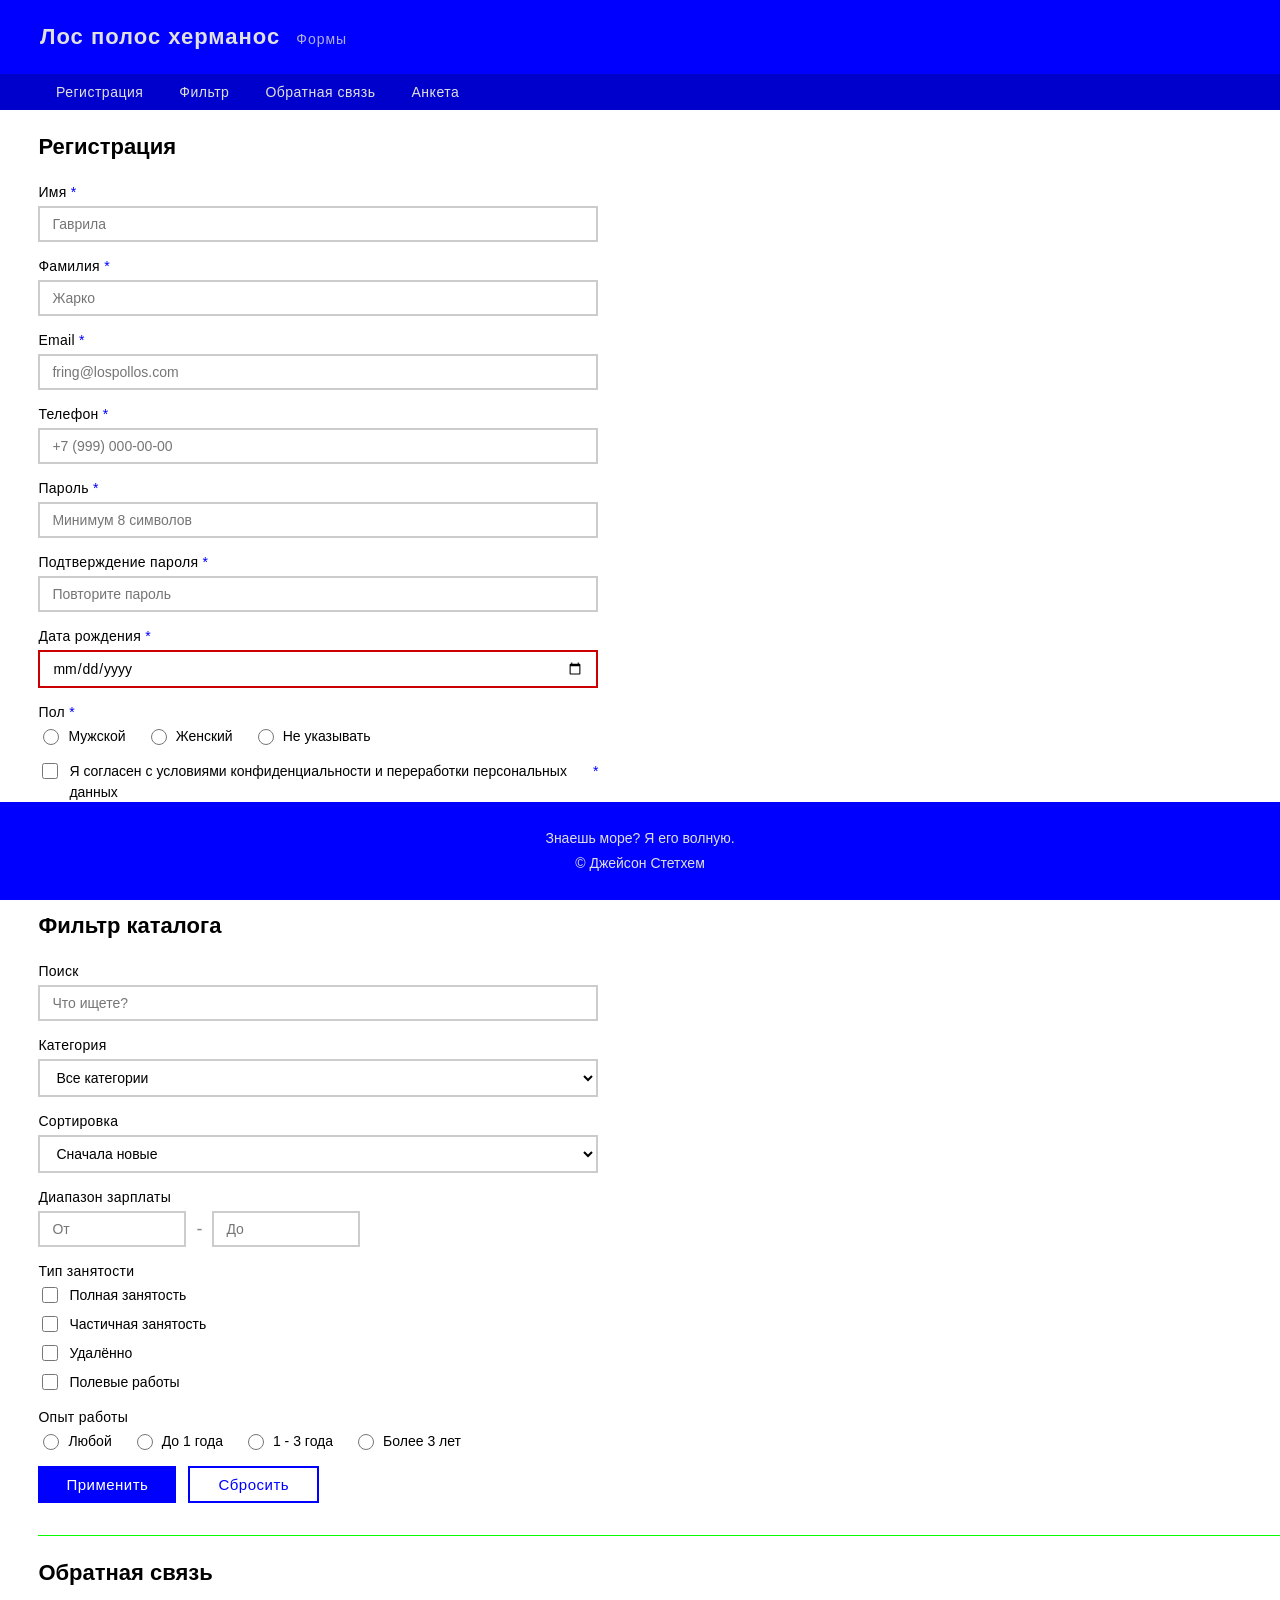
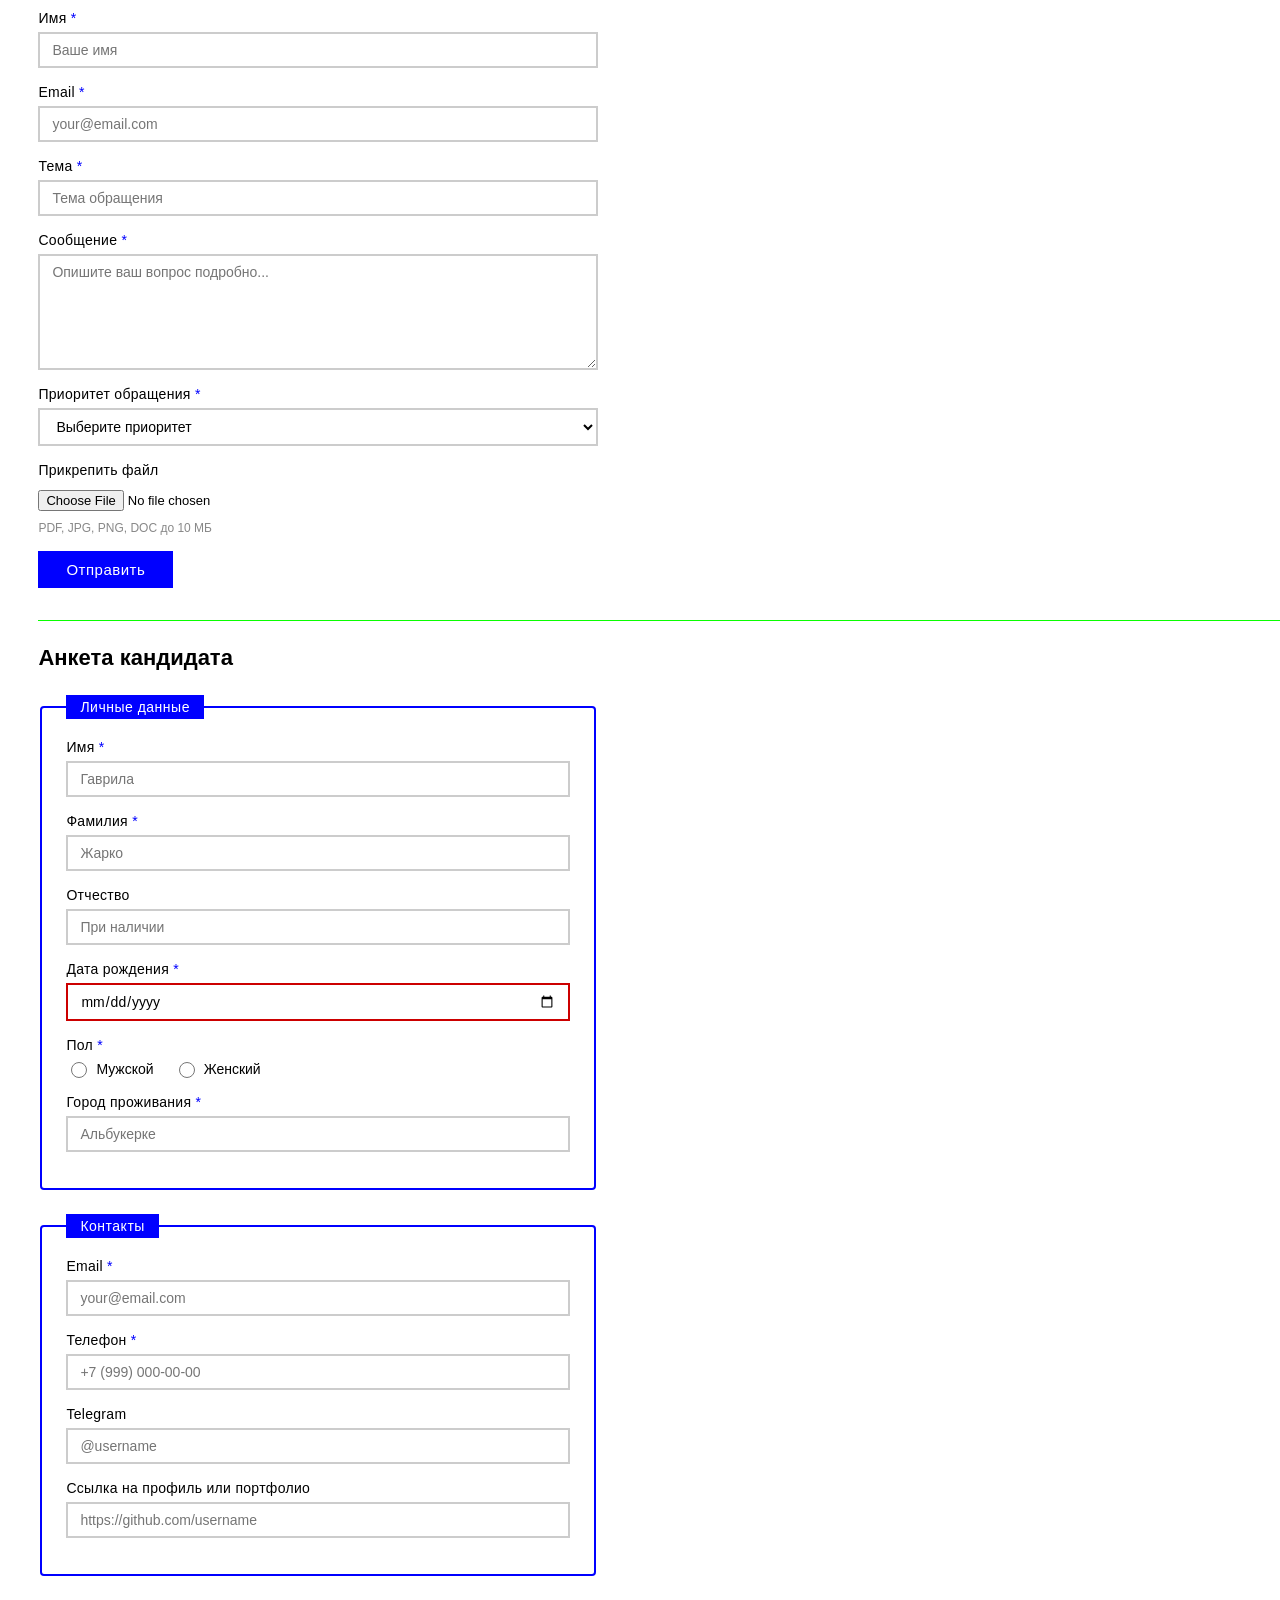
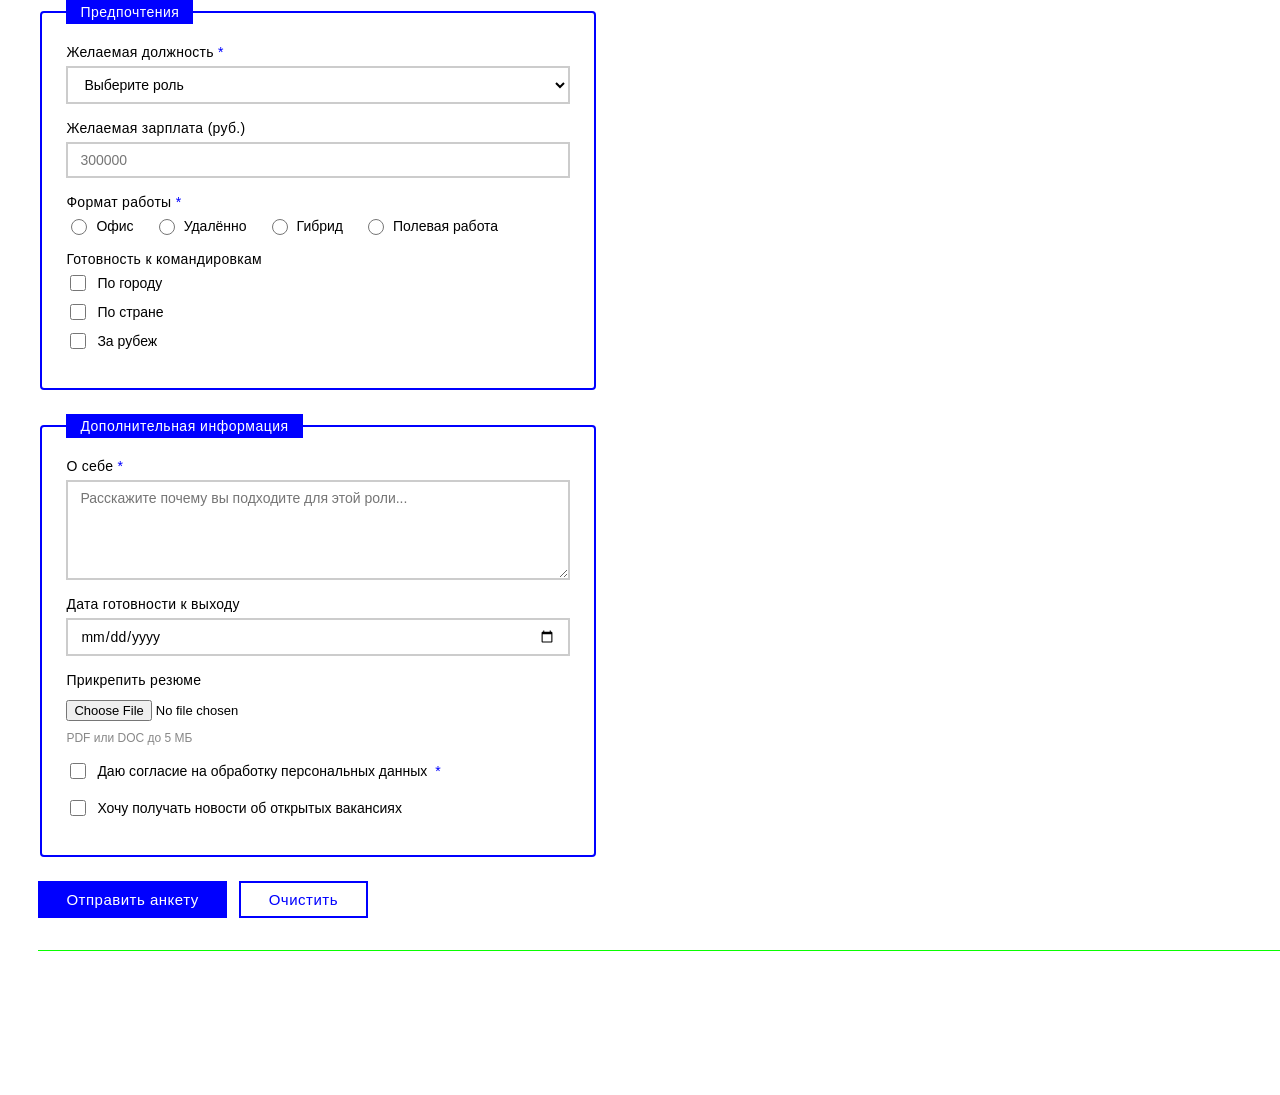
==== index.html @ 6cf897e8 "Changed to camel Case" ====
<!DOCTYPE html>
<html>

<head>
    <title>Формы</title>
    <link rel="stylesheet" href="style.css">
</head>

<body>

    <header class="siteHeader">
        <div class="siteHeaderInner">
            <span class="siteTitle">Лос полос херманос</span>
            <span class="siteSubtitle">Формы</span>
        </div>
    </header>

    <nav class="siteNav">
        <ul class="navList">
            <li><a href="#registration" class="navLink">Регистрация</a></li>
            <li><a href="#filter" class="navLink">Фильтр</a></li>
            <li><a href="#feedback" class="navLink">Обратная связь</a></li>
            <li><a href="#questionnaire" class="navLink">Анкета</a></li>
        </ul>
    </nav>

    <main>

        <section id="registration">
            <h2 class="sectionTitle">Регистрация</h2>

            <form class="form" action="#" method="post">
                <div class="formGroup">
                    <label class="formLabel" for="FirstName">Имя <span class="required">*</span></label>
                    <input class="formInput" type="text" id="FirstName" name="FirstName" placeholder="Гаврила" required>
                </div>

                <div class="formGroup">
                    <label class="formLabel" for="LastName">Фамилия <span class="required">*</span></label>
                    <input class="formInput" type="text" id="LastName" name="LastName" placeholder="Жарко" required>
                </div>

                <div class="formGroup">
                    <label class="formLabel" for="Email">Email <span class="required">*</span></label>
                    <input class="formInput" type="email" id="Email" name="Email" placeholder="fring@lospollos.com" required>
                </div>

                <div class="formGroup">
                    <label class="formLabel" for="Phone">Телефон <span class="required">*</span></label>
                    <input class="formInput" type="tel" id="Phone" name="Phone" placeholder="+7 (999) 000-00-00" required>
                </div>

                <div class="formGroup">
                    <label class="formLabel" for="Password">Пароль <span class="required">*</span></label>
                    <input class="formInput" type="password" id="Password" name="Password" placeholder="Минимум 8 символов" required>
                </div>

                <div class="formGroup">
                    <label class="formLabel" for="PasswordConfirm">Подтверждение пароля <span class="required">*</span></label>
                    <input class="formInput" type="password" id="PasswordConfirm" name="PasswordConfirm" placeholder="Повторите пароль" required>
                </div>

                <div class="formGroup">
                    <label class="formLabel" for="BirthDate">Дата рождения <span class="required">*</span></label>
                    <input class="formInput" type="date" id="BirthDate" name="BirthDate" required>
                </div>

                <div class="formGroup">
                    <label class="formLabel">Пол <span class="required">*</span></label>
                    <div class="radioGroup">
                        <label class="radioLabel">
                            <input type="radio" name="Gender" value="male" required> Мужской
                        </label>
                        <label class="radioLabel">
                            <input type="radio" name="Gender" value="female"> Женский
                        </label>
                        <label class="radioLabel">
                            <input type="radio" name="Gender" value="other"> Не указывать
                        </label>
                    </div>
                </div>

                <div class="formGroup">
                    <label class="checkboxLabel">
                        <input type="checkbox" name="Agreement" required>
                        Я согласен с условиями конфиденциальности и переработки персональных данных <span class="required">*</span>
                    </label>
                </div>

                <div class="formButtons">
                    <input type="submit" class="buttonPrimary" value="Зарегистрироваться">
                    <input type="reset" class="buttonSecondary" value="Очистить">
                </div>
            </form>
        </section>

        <hr>

        <section id="filter">
            <h2 class="sectionTitle">Фильтр каталога</h2>

            <form class="form" action="#" method="get">
                <div class="formGroup">
                    <label class="formLabel" for="Search">Поиск</label>
                    <input class="formInput" type="search" id="Search" name="Search" placeholder="Что ищете?">
                </div>

                <div class="formGroup">
                    <label class="formLabel" for="Category">Категория</label>
                    <select class="formSelect" id="Category" name="Category">
                        <option value="">Все категории</option>
                        <option value="restaurants">Рестораны</option>
                        <option value="labs">Лаборатории</option>
                        <option value="logistics">Логистика</option>
                        <option value="consulting">Консалтинг</option>
                    </select>
                </div>

                <div class="formGroup">
                    <label class="formLabel" for="Sort">Сортировка</label>
                    <select class="formSelect" id="Sort" name="Sort">
                        <option value="new">Сначала новые</option>
                        <option value="old">Сначала старые</option>
                        <option value="price-asc">По цене: дешевле</option>
                        <option value="price-desc">По цене: дороже</option>
                        <option value="rating">По рейтингу</option>
                    </select>
                </div>

                <div class="formGroup">
                    <label class="formLabel">Диапазон зарплаты</label>
                    <div class="rangeGroup">
                        <input class="formInput rangeInput" type="number" name="PriceMin" placeholder="От" min="0">
                        <div class="rangeSep">-</div>
                        <input class="formInput rangeInput" type="number" name="PriceMax" placeholder="До" min="0">
                    </div>
                </div>

                <div class="formGroup">
                    <label class="formLabel">Тип занятости</label>
                    <div class="checkboxGroup">
                        <label class="checkboxLabel">
                            <input type="checkbox" name="Type" value="full"> Полная занятость
                        </label>
                        <label class="checkboxLabel">
                            <input type="checkbox" name="Type" value="part"> Частичная занятость
                        </label>
                        <label class="checkboxLabel">
                            <input type="checkbox" name="Type" value="remote"> Удалённо
                        </label>
                        <label class="checkboxLabel">
                            <input type="checkbox" name="Type" value="field"> Полевые работы
                        </label>
                    </div>
                </div>

                <div class="formGroup">
                    <label class="formLabel">Опыт работы</label>
                    <div class="radioGroup">
                        <label class="radioLabel">
                            <input type="radio" name="Experience" value="any"> Любой
                        </label>
                        <label class="radioLabel">
                            <input type="radio" name="Experience" value="junior"> До 1 года
                        </label>
                        <label class="radioLabel">
                            <input type="radio" name="Experience" value="middle"> 1 - 3 года
                        </label>
                        <label class="radioLabel">
                            <input type="radio" name="Experience" value="senior"> Более 3 лет
                        </label>
                    </div>
                </div>

                <div class="formButtons">
                    <input type="submit" class="buttonPrimary" value="Применить">
                    <input type="reset" class="buttonSecondary" value="Сбросить">
                </div>
            </form>
        </section>

        <hr>

        <section id="feedback">
            <h2 class="sectionTitle">Обратная связь</h2>

            <form class="form" action="#" method="post" enctype="multipart/form-data">
                <div class="formGroup">
                    <label class="formLabel" for="FeedbackName">Имя <span class="required">*</span></label>
                    <input class="formInput" type="text" id="FeedbackName" name="FeedbackName" placeholder="Ваше имя" required>
                </div>

                <div class="formGroup">
                    <label class="formLabel" for="FeedbackEmail">Email <span class="required">*</span></label>
                    <input class="formInput" type="email" id="FeedbackEmail" name="FeedbackEmail" placeholder="your@email.com" required>
                </div>

                <div class="formGroup">
                    <label class="formLabel" for="Subject">Тема <span class="required">*</span></label>
                    <input class="formInput" type="text" id="Subject" name="Subject" placeholder="Тема обращения" required>
                </div>

                <div class="formGroup">
                    <label class="formLabel" for="Message">Сообщение <span class="required">*</span></label>
                    <textarea class="formTextarea" id="Message" name="Message" rows="6" placeholder="Опишите ваш вопрос подробно..." required></textarea>
                </div>

                <div class="formGroup">
                    <label class="formLabel" for="Priority">Приоритет обращения <span class="required">*</span></label>
                    <select class="formSelect" id="Priority" name="Priority" required>
                        <option value="">Выберите приоритет</option>
                        <option value="low">Низкий - можно подождать</option>
                        <option value="normal">Обычный - в рабочем порядке</option>
                        <option value="high">Высокий - нужно быстро</option>
                        <option value="critical">Критический - срочно</option>
                    </select>
                </div>

                <div class="formGroup">
                    <label class="formLabel" for="Attachment">Прикрепить файл</label>
                    <input class="formFile" type="file" id="Attachment" name="Attachment" accept=".pdf,.jpg,.png,.doc,.docx">
                    <span class="formHint">PDF, JPG, PNG, DOC до 10 МБ</span>
                </div>

                <div class="formButtons">
                    <input type="submit" class="buttonPrimary" value="Отправить">
                </div>
            </form>
        </section>

        <hr>

        <section id="questionnaire">
            <h2 class="sectionTitle">Анкета кандидата</h2>

            <form class="form" action="#" method="post" enctype="multipart/form-data">

                <fieldset class="formFieldset">
                    <legend class="formLegend">Личные данные</legend>

                    <div class="formGroup">
                        <label class="formLabel" for="QFirstName">Имя <span class="required">*</span></label>
                        <input class="formInput" type="text" id="QFirstName" name="QFirstName" placeholder="Гаврила" required>
                    </div>

                    <div class="formGroup">
                        <label class="formLabel" for="QLastName">Фамилия <span class="required">*</span></label>
                        <input class="formInput" type="text" id="QLastName" name="QLastName" placeholder="Жарко" required>
                    </div>

                    <div class="formGroup">
                        <label class="formLabel" for="QMiddleName">Отчество</label>
                        <input class="formInput" type="text" id="QMiddleName" name="QMiddleName" placeholder="При наличии">
                    </div>

                    <div class="formGroup">
                        <label class="formLabel" for="QBirthDate">Дата рождения <span class="required">*</span></label>
                        <input class="formInput" type="date" id="QBirthDate" name="QBirthDate" required>
                    </div>

                    <div class="formGroup">
                        <label class="formLabel">Пол <span class="required">*</span></label>
                        <div class="radioGroup">
                            <label class="radioLabel">
                                <input type="radio" name="QGender" value="male" required> Мужской
                            </label>
                            <label class="radioLabel">
                                <input type="radio" name="QGender" value="female"> Женский
                            </label>
                        </div>
                    </div>

                    <div class="formGroup">
                        <label class="formLabel" for="QCity">Город проживания <span class="required">*</span></label>
                        <input class="formInput" type="text" id="QCity" name="QCity" placeholder="Альбукерке" required>
                    </div>
                </fieldset>

                <fieldset class="formFieldset">
                    <legend class="formLegend">Контакты</legend>

                    <div class="formGroup">
                        <label class="formLabel" for="QEmail">Email <span class="required">*</span></label>
                        <input class="formInput" type="email" id="QEmail" name="QEmail" placeholder="your@email.com" required>
                    </div>

                    <div class="formGroup">
                        <label class="formLabel" for="QPhone">Телефон <span class="required">*</span></label>
                        <input class="formInput" type="tel" id="QPhone" name="QPhone" placeholder="+7 (999) 000-00-00" required>
                    </div>

                    <div class="formGroup">
                        <label class="formLabel" for="QTelegram">Telegram</label>
                        <input class="formInput" type="text" id="QTelegram" name="QTelegram" placeholder="@username">
                    </div>

                    <div class="formGroup">
                        <label class="formLabel" for="QLinkedin">Ссылка на профиль или портфолио</label>
                        <input class="formInput" type="url" id="QLinkedin" name="QLinkedin" placeholder="https://github.com/username">
                    </div>
                </fieldset>

                <fieldset class="formFieldset">
                    <legend class="formLegend">Предпочтения</legend>

                    <div class="formGroup">
                        <label class="formLabel" for="QRole">Желаемая должность <span class="required">*</span></label>
                        <select class="formSelect" id="QRole" name="QRole" required>
                            <option value="">Выберите роль</option>
                            <option value="frontend">Frontend-разработчик</option>
                            <option value="backend">Backend-разработчик</option>
                            <option value="fullstack">Fullstack-разработчик</option>
                            <option value="manager">Менеджер операций</option>
                            <option value="chef">Шеф-повар</option>
                        </select>
                    </div>

                    <div class="formGroup">
                        <label class="formLabel" for="QSalary">Желаемая зарплата (руб.)</label>
                        <input class="formInput" type="number" id="QSalary" name="QSalary" placeholder="300000" min="0" step="1000">
                    </div>

                    <div class="formGroup">
                        <label class="formLabel">Формат работы <span class="required">*</span></label>
                        <div class="radioGroup">
                            <label class="radioLabel">
                                <input type="radio" name="QWorkFormat" value="office" required> Офис
                            </label>
                            <label class="radioLabel">
                                <input type="radio" name="QWorkFormat" value="remote"> Удалённо
                            </label>
                            <label class="radioLabel">
                                <input type="radio" name="QWorkFormat" value="hybrid"> Гибрид
                            </label>
                            <label class="radioLabel">
                                <input type="radio" name="QWorkFormat" value="field"> Полевая работа
                            </label>
                        </div>
                    </div>

                    <div class="formGroup">
                        <label class="formLabel">Готовность к командировкам</label>
                        <div class="checkboxGroup">
                            <label class="checkboxLabel">
                                <input type="checkbox" name="QTravel" value="local"> По городу
                            </label>
                            <label class="checkboxLabel">
                                <input type="checkbox" name="QTravel" value="country"> По стране
                            </label>
                            <label class="checkboxLabel">
                                <input type="checkbox" name="QTravel" value="international"> За рубеж
                            </label>
                        </div>
                    </div>
                </fieldset>

                <fieldset class="formFieldset">
                    <legend class="formLegend">Дополнительная информация</legend>

                    <div class="formGroup">
                        <label class="formLabel" for="QAbout">О себе <span class="required">*</span></label>
                        <textarea class="formTextarea" id="QAbout" name="QAbout" rows="5" placeholder="Расскажите почему вы подходите для этой роли..." required></textarea>
                    </div>

                    <div class="formGroup">
                        <label class="formLabel" for="QStartDate">Дата готовности к выходу</label>
                        <input class="formInput" type="date" id="QStartDate" name="QStartDate">
                    </div>

                    <div class="formGroup">
                        <label class="formLabel" for="QResume">Прикрепить резюме</label>
                        <input class="formFile" type="file" id="QResume" name="QResume" accept=".pdf,.doc,.docx">
                        <span class="formHint">PDF или DOC до 5 МБ</span>
                    </div>

                    <div class="formGroup">
                        <label class="checkboxLabel">
                            <input type="checkbox" name="QConsent" required>
                            Даю согласие на обработку персональных данных <span class="required">*</span>
                        </label>
                    </div>

                    <div class="formGroup">
                        <label class="checkboxLabel">
                            <input type="checkbox" name="QNewsletter">
                            Хочу получать новости об открытых вакансиях
                        </label>
                    </div>
                </fieldset>

                <div class="formButtons">
                    <input type="submit" class="buttonPrimary" value="Отправить анкету">
                    <input type="reset" class="buttonSecondary" value="Очистить">
                </div>

            </form>
        </section>

        <hr>

    </main>

    <footer>
        <p>Знаешь море? Я его волную.</p>
        <p>© Джейсон Стетхем</p>
    </footer>

</body>

</html>
---- style.css ----
html, body {
    font-family: Impact, Haettenschweiler, 'Arial Narrow Bold', sans-serif;
    margin: 0;
    padding: 0;
}

main {
    margin-left: 3%;
    padding-bottom: 120px;
}

header, footer {
    background: #0000ff;
    color: #e0e0e0;
    padding: 24px 40px;
    width: 100%;
    box-sizing: border-box;
}

.siteHeader {
    font-size: 20px;
    letter-spacing: 1px;
}

.siteHeaderInner {
    display: flex;
    align-items: baseline;
    gap: 16px;
}

.siteTitle {
    font-size: 22px;
    font-weight: 700;
}

.siteSubtitle {
    font-size: 14px;
    color: #b0b0e0;
}

nav.siteNav {
    background: #0000cc;
    padding: 0 40px;
    width: 100%;
    box-sizing: border-box;
}

.navList {
    list-style: none;
    margin: 0;
    padding: 0;
    display: flex;
    gap: 4px;
}

.navLink {
    display: block;
    color: #e0e0e0;
    text-decoration: none;
    padding: 10px 16px;
    font-size: 14px;
    letter-spacing: 0.5px;
}

.navLink:hover {
    background: #0000ff;
    color: #09ff00;
}

hr {
    border: none;
    border-top: 1px solid #09ff00;
    margin: 24px 0;
}

h2 {
    font-weight: 700;
    margin: 0 0 16px;
}

.sectionTitle {
    font-size: 22px;
    margin: 24px 0 16px;
}

.form {
    max-width: 560px;
    padding: 8px 0;
}

.formFieldset {
    border: 2px solid #0000ff;
    border-radius: 4px;
    padding: 20px 24px;
    margin-bottom: 24px;
}

.formLegend {
    background: #0000ff;
    color: #fff;
    padding: 4px 14px;
    font-size: 14px;
    letter-spacing: 0.5px;
}

.formGroup {
    display: flex;
    flex-direction: column;
    margin-bottom: 16px;
}

.formLabel {
    font-size: 14px;
    margin-bottom: 6px;
    letter-spacing: 0.3px;
}

.required {
    color: #0000ff;
}

.formInput {
    font-family: 'Arial Narrow Bold', sans-serif;
    font-size: 14px;
    border: 2px solid #ccc;
    padding: 8px 12px;
    outline: none;
    background: #fff;
    transition: border-color 0.15s;
}

.formInput:focus {
    border-color: #0000ff;
}

.formInput:invalid:not(:placeholder-shown) {
    border-color: #cc0000;
}

.formSelect {
    font-family: 'Arial Narrow Bold', sans-serif;
    font-size: 14px;
    border: 2px solid #ccc;
    padding: 8px 12px;
    outline: none;
    background: #fff;
    cursor: pointer;
}

.formSelect:focus {
    border-color: #0000ff;
}

.formTextarea {
    font-family: 'Arial Narrow Bold', sans-serif;
    font-size: 14px;
    border: 2px solid #ccc;
    padding: 8px 12px;
    outline: none;
    background: #fff;
    resize: vertical;
    transition: border-color 0.15s;
}

.formTextarea:focus {
    border-color: #0000ff;
}

.formFile {
    font-family: 'Arial Narrow Bold', sans-serif;
    font-size: 13px;
    padding: 6px 0;
    cursor: pointer;
}

.formHint {
    font-family: 'Arial Narrow Bold', sans-serif;
    font-size: 12px;
    color: #888;
    margin-top: 4px;
}

.radioGroup {
    display: flex;
    flex-wrap: wrap;
    gap: 8px 20px;
}

.radioLabel {
    font-family: 'Arial Narrow Bold', sans-serif;
    font-size: 14px;
    display: flex;
    align-items: center;
    gap: 6px;
    cursor: pointer;
}

.radioLabel input {
    accent-color: #0000ff;
    width: 16px;
    height: 16px;
    cursor: pointer;
}

.checkboxGroup {
    display: flex;
    flex-direction: column;
    gap: 8px;
}

.checkboxLabel {
    font-family: 'Arial Narrow Bold', sans-serif;
    font-size: 14px;
    display: flex;
    align-items: flex-start;
    gap: 8px;
    cursor: pointer;
    line-height: 1.5;
}

.checkboxLabel input {
    accent-color: #0000ff;
    width: 16px;
    height: 16px;
    margin-top: 2px;
    cursor: pointer;
    flex-shrink: 0;
}

.rangeGroup {
    display: flex;
    align-items: center;
    gap: 10px;
}

.rangeInput {
    width: 120px;
}

.rangeSep {
    font-size: 18px;
    color: #888;
}

.formButtons {
    display: flex;
    gap: 12px;
    margin-top: 8px;
}

.buttonPrimary {
    background: #0000ff;
    color: #fff;
    border: none;
    padding: 10px 28px;
    font-family: Impact, Haettenschweiler, 'Arial Narrow Bold', sans-serif;
    font-size: 15px;
    letter-spacing: 0.5px;
    cursor: pointer;
}

.buttonPrimary:hover {
    background: #0000cc;
}

.buttonSecondary {
    background: #fff;
    color: #0000ff;
    border: 2px solid #0000ff;
    padding: 8px 28px;
    font-family: Impact, Haettenschweiler, 'Arial Narrow Bold', sans-serif;
    font-size: 15px;
    letter-spacing: 0.5px;
    cursor: pointer;
}

.buttonSecondary:hover {
    background: #f0f0ff;
}

footer {
    position: fixed;
    bottom: 0;
    width: 100%;
    text-align: center;
    font-size: 14px;
    line-height: 1.8;
    box-sizing: border-box;
}

footer p {
    margin: 0;
}
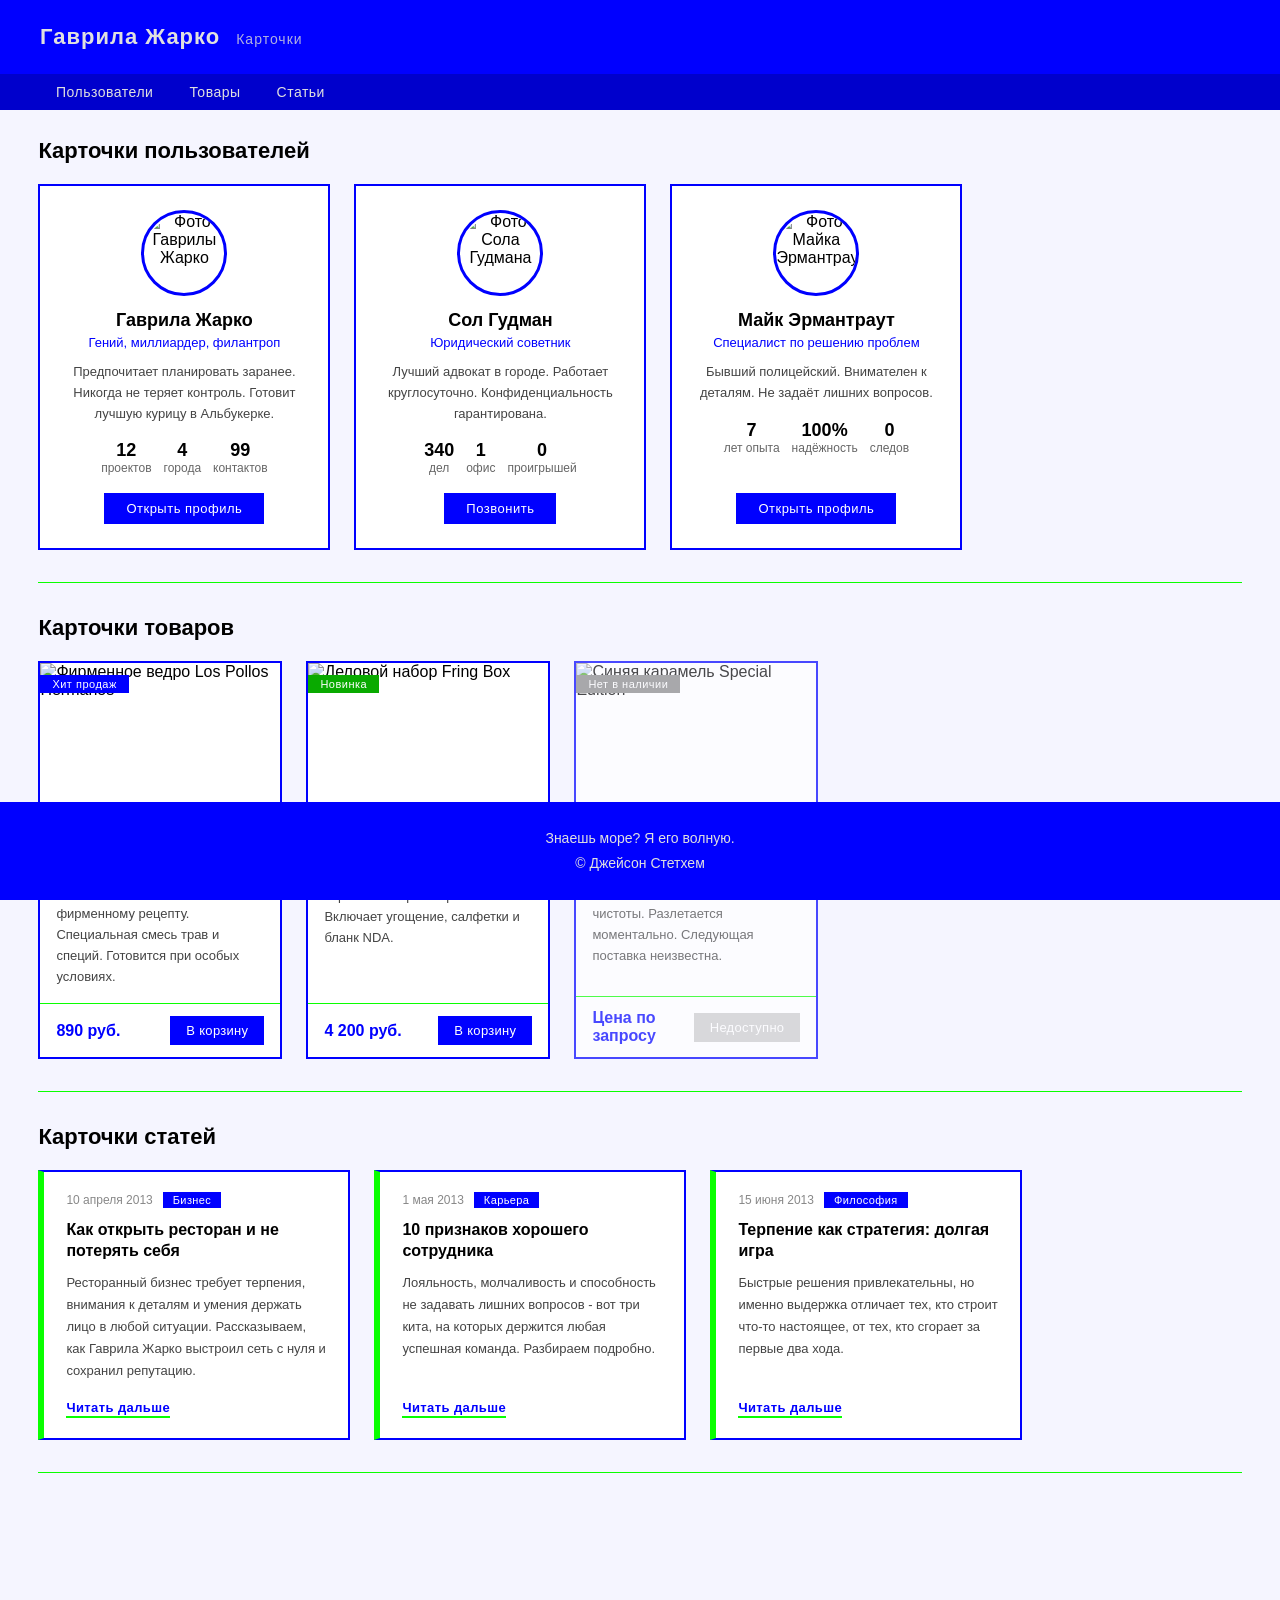
==== commit 4734726d: "Changed to camel Case" ====
--- a/index.html
+++ b/index.html
@@ -2,7 +2,7 @@
 <html>
 
 <head>
-    <title>Формы</title>
+    <title>Карточки</title>
     <link rel="stylesheet" href="style.css">
 </head>
 
@@ -10,390 +10,176 @@
 
     <header class="siteHeader">
         <div class="siteHeaderInner">
-            <span class="siteTitle">Лос полос херманос</span>
-            <span class="siteSubtitle">Формы</span>
+            <span class="siteTitle">Гаврила Жарко</span>
+            <span class="siteSubtitle">Карточки</span>
         </div>
     </header>
 
     <nav class="siteNav">
         <ul class="navList">
-            <li><a href="#registration" class="navLink">Регистрация</a></li>
-            <li><a href="#filter" class="navLink">Фильтр</a></li>
-            <li><a href="#feedback" class="navLink">Обратная связь</a></li>
-            <li><a href="#questionnaire" class="navLink">Анкета</a></li>
+            <li><a href="#users" class="navLink">Пользователи</a></li>
+            <li><a href="#products" class="navLink">Товары</a></li>
+            <li><a href="#articles" class="navLink">Статьи</a></li>
         </ul>
     </nav>
 
     <main>
 
-        <section id="registration">
-            <h2 class="sectionTitle">Регистрация</h2>
+        <section id="users">
+            <h2 class="sectionTitle">Карточки пользователей</h2>
+            <div class="cardGrid">
 
-            <form class="form" action="#" method="post">
-                <div class="formGroup">
-                    <label class="formLabel" for="FirstName">Имя <span class="required">*</span></label>
-                    <input class="formInput" type="text" id="FirstName" name="FirstName" placeholder="Гаврила" required>
-                </div>
+                <article class="userCard">
+                    <img src="Icon1.jpg" alt="Фото Гаврилы Жарко" class="userCard-avatar">
+                    <h3 class="userCard-name">Гаврила Жарко</h3>
+                    <p class="userCard-role">Гений, миллиардер, филантроп</p>
+                    <p class="userCard-bio">
+                        Предпочитает планировать заранее. Никогда не теряет контроль.
+                        Готовит лучшую курицу в Альбукерке.
+                    </p>
+                    <div class="userCard-stats">
+                        <span class="userCard-stat"><strong>12</strong> проектов</span>
+                        <span class="userCard-stat"><strong>4</strong> города</span>
+                        <span class="userCard-stat"><strong>99</strong> контактов</span>
+                    </div>
+                    <a href="#users" class="userCard-link">Открыть профиль</a>
+                </article>
 
-                <div class="formGroup">
-                    <label class="formLabel" for="LastName">Фамилия <span class="required">*</span></label>
-                    <input class="formInput" type="text" id="LastName" name="LastName" placeholder="Жарко" required>
-                </div>
+                <article class="userCard">
+                    <img src="Icon2.jpg" alt="Фото Сола Гудмана" class="userCard-avatar">
+                    <h3 class="userCard-name">Сол Гудман</h3>
+                    <p class="userCard-role">Юридический советник</p>
+                    <p class="userCard-bio">
+                        Лучший адвокат в городе. Работает круглосуточно.
+                        Конфиденциальность гарантирована.
+                    </p>
+                    <div class="userCard-stats">
+                        <span class="userCard-stat"><strong>340</strong> дел</span>
+                        <span class="userCard-stat"><strong>1</strong> офис</span>
+                        <span class="userCard-stat"><strong>0</strong> проигрышей</span>
+                    </div>
+                    <a href="tel:+15055034455" class="userCard-link">Позвонить</a>
+                </article>
 
-                <div class="formGroup">
-                    <label class="formLabel" for="Email">Email <span class="required">*</span></label>
-                    <input class="formInput" type="email" id="Email" name="Email" placeholder="fring@lospollos.com" required>
-                </div>
+                <article class="userCard">
+                    <img src="Icon3.jpg" alt="Фото Майка Эрмантраута" class="userCard-avatar">
+                    <h3 class="userCard-name">Майк Эрмантраут</h3>
+                    <p class="userCard-role">Специалист по решению проблем</p>
+                    <p class="userCard-bio">
+                        Бывший полицейский. Внимателен к деталям.
+                        Не задаёт лишних вопросов.
+                    </p>
+                    <div class="userCard-stats">
+                        <span class="userCard-stat"><strong>7</strong> лет опыта</span>
+                        <span class="userCard-stat"><strong>100%</strong> надёжность</span>
+                        <span class="userCard-stat"><strong>0</strong> следов</span>
+                    </div>
+                    <a href="#users" class="userCard-link">Открыть профиль</a>
+                </article>
 
-                <div class="formGroup">
-                    <label class="formLabel" for="Phone">Телефон <span class="required">*</span></label>
-                    <input class="formInput" type="tel" id="Phone" name="Phone" placeholder="+7 (999) 000-00-00" required>
-                </div>
-
-                <div class="formGroup">
-                    <label class="formLabel" for="Password">Пароль <span class="required">*</span></label>
-                    <input class="formInput" type="password" id="Password" name="Password" placeholder="Минимум 8 символов" required>
-                </div>
-
-                <div class="formGroup">
-                    <label class="formLabel" for="PasswordConfirm">Подтверждение пароля <span class="required">*</span></label>
-                    <input class="formInput" type="password" id="PasswordConfirm" name="PasswordConfirm" placeholder="Повторите пароль" required>
-                </div>
-
-                <div class="formGroup">
-                    <label class="formLabel" for="BirthDate">Дата рождения <span class="required">*</span></label>
-                    <input class="formInput" type="date" id="BirthDate" name="BirthDate" required>
-                </div>
-
-                <div class="formGroup">
-                    <label class="formLabel">Пол <span class="required">*</span></label>
-                    <div class="radioGroup">
-                        <label class="radioLabel">
-                            <input type="radio" name="Gender" value="male" required> Мужской
-                        </label>
-                        <label class="radioLabel">
-                            <input type="radio" name="Gender" value="female"> Женский
-                        </label>
-                        <label class="radioLabel">
-                            <input type="radio" name="Gender" value="other"> Не указывать
-                        </label>
-                    </div>
-                </div>
-
-                <div class="formGroup">
-                    <label class="checkboxLabel">
-                        <input type="checkbox" name="Agreement" required>
-                        Я согласен с условиями конфиденциальности и переработки персональных данных <span class="required">*</span>
-                    </label>
-                </div>
-
-                <div class="formButtons">
-                    <input type="submit" class="buttonPrimary" value="Зарегистрироваться">
-                    <input type="reset" class="buttonSecondary" value="Очистить">
-                </div>
-            </form>
+            </div>
         </section>
 
         <hr>
 
-        <section id="filter">
-            <h2 class="sectionTitle">Фильтр каталога</h2>
+        <section id="products">
+            <h2 class="sectionTitle">Карточки товаров</h2>
+            <div class="cardGrid">
 
-            <form class="form" action="#" method="get">
-                <div class="formGroup">
-                    <label class="formLabel" for="Search">Поиск</label>
-                    <input class="formInput" type="search" id="Search" name="Search" placeholder="Что ищете?">
-                </div>
+                <article class="productCard">
+                    <div class="productCard-badge">Хит продаж</div>
+                    <img src="https://placehold.co/240x160/0000ff/ffffff?text=Los+Pollos" alt="Фирменное ведро Los Pollos Hermanos" class="productCard-image">
+                    <h3 class="productCard-name">Фирменное ведро Los Pollos</h3>
+                    <p class="productCard-desc">
+                        12 кусочков хрустящей курицы по фирменному рецепту.
+                        Специальная смесь трав и специй. Готовится при особых условиях.
+                    </p>
+                    <div class="productCard-footer">
+                        <span class="productCard-price">890 руб.</span>
+                        <button class="productCard-button">В корзину</button>
+                    </div>
+                </article>
 
-                <div class="formGroup">
-                    <label class="formLabel" for="Category">Категория</label>
-                    <select class="formSelect" id="Category" name="Category">
-                        <option value="">Все категории</option>
-                        <option value="restaurants">Рестораны</option>
-                        <option value="labs">Лаборатории</option>
-                        <option value="logistics">Логистика</option>
-                        <option value="consulting">Консалтинг</option>
-                    </select>
-                </div>
+                <article class="productCard">
+                    <div class="productCard-badge productCard-badge--new">Новинка</div>
+                    <img src="https://placehold.co/240x160/0000ff/ffffff?text=Fring+Box" alt="Деловой набор Fring Box" class="productCard-image">
+                    <h3 class="productCard-name">Деловой набор Fring Box</h3>
+                    <p class="productCard-desc">
+                        Эксклюзивный набор для серьёзных переговоров.
+                        Включает угощение, салфетки и бланк NDA.
+                    </p>
+                    <div class="productCard-footer">
+                        <span class="productCard-price">4 200 руб.</span>
+                        <button class="productCard-button">В корзину</button>
+                    </div>
+                </article>
 
-                <div class="formGroup">
-                    <label class="formLabel" for="Sort">Сортировка</label>
-                    <select class="formSelect" id="Sort" name="Sort">
-                        <option value="new">Сначала новые</option>
-                        <option value="old">Сначала старые</option>
-                        <option value="price-asc">По цене: дешевле</option>
-                        <option value="price-desc">По цене: дороже</option>
-                        <option value="rating">По рейтингу</option>
-                    </select>
-                </div>
+                <article class="productCard productCard--unavailable">
+                    <div class="productCard-badge productCard-badge--sold">Нет в наличии</div>
+                    <img src="https://placehold.co/240x160/888888/ffffff?text=Blue+Special" alt="Синяя карамель Special Edition" class="productCard-image">
+                    <h3 class="productCard-name">Синяя карамель Special Edition</h3>
+                    <p class="productCard-desc">
+                        Легендарный продукт. 99,1% чистоты.
+                        Разлетается моментально. Следующая поставка неизвестна.
+                    </p>
+                    <div class="productCard-footer">
+                        <span class="productCard-price">Цена по запросу</span>
+                        <button class="productCard-button" disabled>Недоступно</button>
+                    </div>
+                </article>
 
-                <div class="formGroup">
-                    <label class="formLabel">Диапазон зарплаты</label>
-                    <div class="rangeGroup">
-                        <input class="formInput rangeInput" type="number" name="PriceMin" placeholder="От" min="0">
-                        <div class="rangeSep">-</div>
-                        <input class="formInput rangeInput" type="number" name="PriceMax" placeholder="До" min="0">
-                    </div>
-                </div>
-
-                <div class="formGroup">
-                    <label class="formLabel">Тип занятости</label>
-                    <div class="checkboxGroup">
-                        <label class="checkboxLabel">
-                            <input type="checkbox" name="Type" value="full"> Полная занятость
-                        </label>
-                        <label class="checkboxLabel">
-                            <input type="checkbox" name="Type" value="part"> Частичная занятость
-                        </label>
-                        <label class="checkboxLabel">
-                            <input type="checkbox" name="Type" value="remote"> Удалённо
-                        </label>
-                        <label class="checkboxLabel">
-                            <input type="checkbox" name="Type" value="field"> Полевые работы
-                        </label>
-                    </div>
-                </div>
-
-                <div class="formGroup">
-                    <label class="formLabel">Опыт работы</label>
-                    <div class="radioGroup">
-                        <label class="radioLabel">
-                            <input type="radio" name="Experience" value="any"> Любой
-                        </label>
-                        <label class="radioLabel">
-                            <input type="radio" name="Experience" value="junior"> До 1 года
-                        </label>
-                        <label class="radioLabel">
-                            <input type="radio" name="Experience" value="middle"> 1 - 3 года
-                        </label>
-                        <label class="radioLabel">
-                            <input type="radio" name="Experience" value="senior"> Более 3 лет
-                        </label>
-                    </div>
-                </div>
-
-                <div class="formButtons">
-                    <input type="submit" class="buttonPrimary" value="Применить">
-                    <input type="reset" class="buttonSecondary" value="Сбросить">
-                </div>
-            </form>
+            </div>
         </section>
 
         <hr>
 
-        <section id="feedback">
-            <h2 class="sectionTitle">Обратная связь</h2>
+        <section id="articles">
+            <h2 class="sectionTitle">Карточки статей</h2>
+            <div class="cardGrid">
 
-            <form class="form" action="#" method="post" enctype="multipart/form-data">
-                <div class="formGroup">
-                    <label class="formLabel" for="FeedbackName">Имя <span class="required">*</span></label>
-                    <input class="formInput" type="text" id="FeedbackName" name="FeedbackName" placeholder="Ваше имя" required>
-                </div>
+                <article class="articleCard">
+                    <div class="articleCard-meta">
+                        <time class="articleCard-date" datetime="2013-04-10">10 апреля 2013</time>
+                        <span class="articleCard-tag">Бизнес</span>
+                    </div>
+                    <h3 class="articleCard-title">Как открыть ресторан и не потерять себя</h3>
+                    <p class="articleCard-text">
+                        Ресторанный бизнес требует терпения, внимания к деталям и умения
+                        держать лицо в любой ситуации. Рассказываем, как Гаврила Жарко
+                        выстроил сеть с нуля и сохранил репутацию.
+                    </p>
+                    <a href="#articles" class="articleCard-link">Читать дальше</a>
+                </article>
 
-                <div class="formGroup">
-                    <label class="formLabel" for="FeedbackEmail">Email <span class="required">*</span></label>
-                    <input class="formInput" type="email" id="FeedbackEmail" name="FeedbackEmail" placeholder="your@email.com" required>
-                </div>
+                <article class="articleCard">
+                    <div class="articleCard-meta">
+                        <time class="articleCard-date" datetime="2013-05-01">1 мая 2013</time>
+                        <span class="articleCard-tag">Карьера</span>
+                    </div>
+                    <h3 class="articleCard-title">10 признаков хорошего сотрудника</h3>
+                    <p class="articleCard-text">
+                        Лояльность, молчаливость и способность не задавать лишних вопросов -
+                        вот три кита, на которых держится любая успешная команда.
+                        Разбираем подробно.
+                    </p>
+                    <a href="#articles" class="articleCard-link">Читать дальше</a>
+                </article>
 
-                <div class="formGroup">
-                    <label class="formLabel" for="Subject">Тема <span class="required">*</span></label>
-                    <input class="formInput" type="text" id="Subject" name="Subject" placeholder="Тема обращения" required>
-                </div>
+                <article class="articleCard">
+                    <div class="articleCard-meta">
+                        <time class="articleCard-date" datetime="2013-06-15">15 июня 2013</time>
+                        <span class="articleCard-tag">Философия</span>
+                    </div>
+                    <h3 class="articleCard-title">Терпение как стратегия: долгая игра</h3>
+                    <p class="articleCard-text">
+                        Быстрые решения привлекательны, но именно выдержка отличает
+                        тех, кто строит что-то настоящее, от тех, кто сгорает
+                        за первые два хода.
+                    </p>
+                    <a href="#articles" class="articleCard-link">Читать дальше</a>
+                </article>
 
-                <div class="formGroup">
-                    <label class="formLabel" for="Message">Сообщение <span class="required">*</span></label>
-                    <textarea class="formTextarea" id="Message" name="Message" rows="6" placeholder="Опишите ваш вопрос подробно..." required></textarea>
-                </div>
-
-                <div class="formGroup">
-                    <label class="formLabel" for="Priority">Приоритет обращения <span class="required">*</span></label>
-                    <select class="formSelect" id="Priority" name="Priority" required>
-                        <option value="">Выберите приоритет</option>
-                        <option value="low">Низкий - можно подождать</option>
-                        <option value="normal">Обычный - в рабочем порядке</option>
-                        <option value="high">Высокий - нужно быстро</option>
-                        <option value="critical">Критический - срочно</option>
-                    </select>
-                </div>
-
-                <div class="formGroup">
-                    <label class="formLabel" for="Attachment">Прикрепить файл</label>
-                    <input class="formFile" type="file" id="Attachment" name="Attachment" accept=".pdf,.jpg,.png,.doc,.docx">
-                    <span class="formHint">PDF, JPG, PNG, DOC до 10 МБ</span>
-                </div>
-
-                <div class="formButtons">
-                    <input type="submit" class="buttonPrimary" value="Отправить">
-                </div>
-            </form>
-        </section>
-
-        <hr>
-
-        <section id="questionnaire">
-            <h2 class="sectionTitle">Анкета кандидата</h2>
-
-            <form class="form" action="#" method="post" enctype="multipart/form-data">
-
-                <fieldset class="formFieldset">
-                    <legend class="formLegend">Личные данные</legend>
-
-                    <div class="formGroup">
-                        <label class="formLabel" for="QFirstName">Имя <span class="required">*</span></label>
-                        <input class="formInput" type="text" id="QFirstName" name="QFirstName" placeholder="Гаврила" required>
-                    </div>
-
-                    <div class="formGroup">
-                        <label class="formLabel" for="QLastName">Фамилия <span class="required">*</span></label>
-                        <input class="formInput" type="text" id="QLastName" name="QLastName" placeholder="Жарко" required>
-                    </div>
-
-                    <div class="formGroup">
-                        <label class="formLabel" for="QMiddleName">Отчество</label>
-                        <input class="formInput" type="text" id="QMiddleName" name="QMiddleName" placeholder="При наличии">
-                    </div>
-
-                    <div class="formGroup">
-                        <label class="formLabel" for="QBirthDate">Дата рождения <span class="required">*</span></label>
-                        <input class="formInput" type="date" id="QBirthDate" name="QBirthDate" required>
-                    </div>
-
-                    <div class="formGroup">
-                        <label class="formLabel">Пол <span class="required">*</span></label>
-                        <div class="radioGroup">
-                            <label class="radioLabel">
-                                <input type="radio" name="QGender" value="male" required> Мужской
-                            </label>
-                            <label class="radioLabel">
-                                <input type="radio" name="QGender" value="female"> Женский
-                            </label>
-                        </div>
-                    </div>
-
-                    <div class="formGroup">
-                        <label class="formLabel" for="QCity">Город проживания <span class="required">*</span></label>
-                        <input class="formInput" type="text" id="QCity" name="QCity" placeholder="Альбукерке" required>
-                    </div>
-                </fieldset>
-
-                <fieldset class="formFieldset">
-                    <legend class="formLegend">Контакты</legend>
-
-                    <div class="formGroup">
-                        <label class="formLabel" for="QEmail">Email <span class="required">*</span></label>
-                        <input class="formInput" type="email" id="QEmail" name="QEmail" placeholder="your@email.com" required>
-                    </div>
-
-                    <div class="formGroup">
-                        <label class="formLabel" for="QPhone">Телефон <span class="required">*</span></label>
-                        <input class="formInput" type="tel" id="QPhone" name="QPhone" placeholder="+7 (999) 000-00-00" required>
-                    </div>
-
-                    <div class="formGroup">
-                        <label class="formLabel" for="QTelegram">Telegram</label>
-                        <input class="formInput" type="text" id="QTelegram" name="QTelegram" placeholder="@username">
-                    </div>
-
-                    <div class="formGroup">
-                        <label class="formLabel" for="QLinkedin">Ссылка на профиль или портфолио</label>
-                        <input class="formInput" type="url" id="QLinkedin" name="QLinkedin" placeholder="https://github.com/username">
-                    </div>
-                </fieldset>
-
-                <fieldset class="formFieldset">
-                    <legend class="formLegend">Предпочтения</legend>
-
-                    <div class="formGroup">
-                        <label class="formLabel" for="QRole">Желаемая должность <span class="required">*</span></label>
-                        <select class="formSelect" id="QRole" name="QRole" required>
-                            <option value="">Выберите роль</option>
-                            <option value="frontend">Frontend-разработчик</option>
-                            <option value="backend">Backend-разработчик</option>
-                            <option value="fullstack">Fullstack-разработчик</option>
-                            <option value="manager">Менеджер операций</option>
-                            <option value="chef">Шеф-повар</option>
-                        </select>
-                    </div>
-
-                    <div class="formGroup">
-                        <label class="formLabel" for="QSalary">Желаемая зарплата (руб.)</label>
-                        <input class="formInput" type="number" id="QSalary" name="QSalary" placeholder="300000" min="0" step="1000">
-                    </div>
-
-                    <div class="formGroup">
-                        <label class="formLabel">Формат работы <span class="required">*</span></label>
-                        <div class="radioGroup">
-                            <label class="radioLabel">
-                                <input type="radio" name="QWorkFormat" value="office" required> Офис
-                            </label>
-                            <label class="radioLabel">
-                                <input type="radio" name="QWorkFormat" value="remote"> Удалённо
-                            </label>
-                            <label class="radioLabel">
-                                <input type="radio" name="QWorkFormat" value="hybrid"> Гибрид
-                            </label>
-                            <label class="radioLabel">
-                                <input type="radio" name="QWorkFormat" value="field"> Полевая работа
-                            </label>
-                        </div>
-                    </div>
-
-                    <div class="formGroup">
-                        <label class="formLabel">Готовность к командировкам</label>
-                        <div class="checkboxGroup">
-                            <label class="checkboxLabel">
-                                <input type="checkbox" name="QTravel" value="local"> По городу
-                            </label>
-                            <label class="checkboxLabel">
-                                <input type="checkbox" name="QTravel" value="country"> По стране
-                            </label>
-                            <label class="checkboxLabel">
-                                <input type="checkbox" name="QTravel" value="international"> За рубеж
-                            </label>
-                        </div>
-                    </div>
-                </fieldset>
-
-                <fieldset class="formFieldset">
-                    <legend class="formLegend">Дополнительная информация</legend>
-
-                    <div class="formGroup">
-                        <label class="formLabel" for="QAbout">О себе <span class="required">*</span></label>
-                        <textarea class="formTextarea" id="QAbout" name="QAbout" rows="5" placeholder="Расскажите почему вы подходите для этой роли..." required></textarea>
-                    </div>
-
-                    <div class="formGroup">
-                        <label class="formLabel" for="QStartDate">Дата готовности к выходу</label>
-                        <input class="formInput" type="date" id="QStartDate" name="QStartDate">
-                    </div>
-
-                    <div class="formGroup">
-                        <label class="formLabel" for="QResume">Прикрепить резюме</label>
-                        <input class="formFile" type="file" id="QResume" name="QResume" accept=".pdf,.doc,.docx">
-                        <span class="formHint">PDF или DOC до 5 МБ</span>
-                    </div>
-
-                    <div class="formGroup">
-                        <label class="checkboxLabel">
-                            <input type="checkbox" name="QConsent" required>
-                            Даю согласие на обработку персональных данных <span class="required">*</span>
-                        </label>
-                    </div>
-
-                    <div class="formGroup">
-                        <label class="checkboxLabel">
-                            <input type="checkbox" name="QNewsletter">
-                            Хочу получать новости об открытых вакансиях
-                        </label>
-                    </div>
-                </fieldset>
-
-                <div class="formButtons">
-                    <input type="submit" class="buttonPrimary" value="Отправить анкету">
-                    <input type="reset" class="buttonSecondary" value="Очистить">
-                </div>
-
-            </form>
+            </div>
         </section>
 
         <hr>
--- a/style.css
+++ b/style.css
@@ -2,10 +2,12 @@
     font-family: Impact, Haettenschweiler, 'Arial Narrow Bold', sans-serif;
     margin: 0;
     padding: 0;
+    background: #f5f5ff;
 }
 
 main {
     margin-left: 3%;
+    margin-right: 3%;
     padding-bottom: 120px;
 }
 
@@ -70,212 +72,271 @@
 hr {
     border: none;
     border-top: 1px solid #09ff00;
-    margin: 24px 0;
-}
-
-h2 {
+    margin: 32px 0;
+}
+
+h2, h3 {
     font-weight: 700;
     margin: 0 0 16px;
 }
 
 .sectionTitle {
     font-size: 22px;
-    margin: 24px 0 16px;
-}
-
-.form {
-    max-width: 560px;
-    padding: 8px 0;
-}
-
-.formFieldset {
+    margin: 28px 0 20px;
+}
+
+.cardGrid {
+    display: flex;
+    flex-wrap: wrap;
+    gap: 24px;
+}
+
+
+/* userCard */
+
+.userCard {
+    background: #fff;
     border: 2px solid #0000ff;
-    border-radius: 4px;
-    padding: 20px 24px;
-    margin-bottom: 24px;
-}
-
-.formLegend {
+    padding: 24px;
+    width: 240px;
+    display: flex;
+    flex-direction: column;
+    align-items: center;
+    text-align: center;
+}
+
+.userCard:hover {
+    border-color: #09ff00;
+}
+
+.userCard-avatar {
+    width: 80px;
+    height: 80px;
+    border-radius: 100%;
+    border: 3px solid #0000ff;
+    object-fit: cover;
+    margin-bottom: 14px;
+}
+
+.userCard-name {
+    font-size: 18px;
+    margin: 0 0 4px;
+}
+
+.userCard-role {
+    font-family: 'Arial Narrow Bold', sans-serif;
+    font-size: 13px;
+    color: #0000ff;
+    margin: 0 0 12px;
+}
+
+.userCard-bio {
+    font-family: 'Arial Narrow Bold', sans-serif;
+    font-size: 13px;
+    line-height: 1.6;
+    color: #444;
+    margin: 0 0 16px;
+}
+
+.userCard-stats {
+    display: flex;
+    gap: 12px;
+    margin-bottom: 18px;
+}
+
+.userCard-stat {
+    font-family: 'Arial Narrow Bold', sans-serif;
+    font-size: 12px;
+    color: #666;
+    text-align: center;
+}
+
+.userCard-stat strong {
+    display: block;
+    font-size: 18px;
+    color: #000;
+}
+
+.userCard-link {
     background: #0000ff;
     color: #fff;
-    padding: 4px 14px;
-    font-size: 14px;
+    text-decoration: none;
+    padding: 8px 22px;
+    font-size: 13px;
     letter-spacing: 0.5px;
-}
-
-.formGroup {
+    margin-top: auto;
+}
+
+.userCard-link:hover {
+    background: #09ff00;
+    color: #000;
+}
+
+
+/* productCard */
+
+.productCard {
+    background: #fff;
+    border: 2px solid #0000ff;
+    width: 240px;
     display: flex;
     flex-direction: column;
-    margin-bottom: 16px;
-}
-
-.formLabel {
-    font-size: 14px;
-    margin-bottom: 6px;
+    position: relative;
+}
+
+.productCard:hover {
+    border-color: #09ff00;
+}
+
+.productCard--unavailable {
+    opacity: 0.7;
+}
+
+.productCard-badge {
+    position: absolute;
+    top: 12px;
+    left: 0;
+    background: #0000ff;
+    color: #fff;
+    font-size: 11px;
+    padding: 3px 12px;
+    letter-spacing: 0.5px;
+}
+
+.productCard-badge--new {
+    background: #09aa00;
+}
+
+.productCard-badge--sold {
+    background: #888;
+}
+
+.productCard-image {
+    width: 100%;
+    height: 160px;
+    object-fit: cover;
+    display: block;
+}
+
+.productCard-name {
+    font-size: 16px;
+    margin: 0;
+    padding: 16px 16px 8px;
+}
+
+.productCard-desc {
+    font-family: 'Arial Narrow Bold', sans-serif;
+    font-size: 13px;
+    line-height: 1.6;
+    color: #444;
+    margin: 0;
+    padding: 0 16px 16px;
+    flex-grow: 1;
+}
+
+.productCard-footer {
+    display: flex;
+    align-items: center;
+    justify-content: space-between;
+    padding: 12px 16px;
+    border-top: 1px solid #09ff00;
+}
+
+.productCard-price {
+    font-size: 16px;
+    font-weight: 700;
+    color: #0000ff;
+}
+
+.productCard-button {
+    background: #0000ff;
+    color: #fff;
+    border: none;
+    padding: 7px 16px;
+    font-family: Impact, Haettenschweiler, 'Arial Narrow Bold', sans-serif;
+    font-size: 13px;
+    cursor: pointer;
     letter-spacing: 0.3px;
 }
 
-.required {
-    color: #0000ff;
-}
-
-.formInput {
-    font-family: 'Arial Narrow Bold', sans-serif;
-    font-size: 14px;
-    border: 2px solid #ccc;
-    padding: 8px 12px;
-    outline: none;
+.productCard-button:hover:not(:disabled) {
+    background: #09ff00;
+    color: #000;
+}
+
+.productCard-button:disabled {
+    background: #ccc;
+    cursor: not-allowed;
+}
+
+
+/* articleCard */
+
+.articleCard {
     background: #fff;
-    transition: border-color 0.15s;
-}
-
-.formInput:focus {
+    border: 2px solid #0000ff;
+    border-left: 6px solid #09ff00;
+    padding: 20px 22px;
+    width: 260px;
+    display: flex;
+    flex-direction: column;
+}
+
+.articleCard:hover {
     border-color: #0000ff;
-}
-
-.formInput:invalid:not(:placeholder-shown) {
-    border-color: #cc0000;
-}
-
-.formSelect {
-    font-family: 'Arial Narrow Bold', sans-serif;
-    font-size: 14px;
-    border: 2px solid #ccc;
-    padding: 8px 12px;
-    outline: none;
-    background: #fff;
-    cursor: pointer;
-}
-
-.formSelect:focus {
-    border-color: #0000ff;
-}
-
-.formTextarea {
-    font-family: 'Arial Narrow Bold', sans-serif;
-    font-size: 14px;
-    border: 2px solid #ccc;
-    padding: 8px 12px;
-    outline: none;
-    background: #fff;
-    resize: vertical;
-    transition: border-color 0.15s;
-}
-
-.formTextarea:focus {
-    border-color: #0000ff;
-}
-
-.formFile {
-    font-family: 'Arial Narrow Bold', sans-serif;
-    font-size: 13px;
-    padding: 6px 0;
-    cursor: pointer;
-}
-
-.formHint {
+    border-left-color: #0000ff;
+}
+
+.articleCard-meta {
+    display: flex;
+    align-items: center;
+    gap: 10px;
+    margin-bottom: 12px;
+}
+
+.articleCard-date {
     font-family: 'Arial Narrow Bold', sans-serif;
     font-size: 12px;
     color: #888;
-    margin-top: 4px;
-}
-
-.radioGroup {
-    display: flex;
-    flex-wrap: wrap;
-    gap: 8px 20px;
-}
-
-.radioLabel {
-    font-family: 'Arial Narrow Bold', sans-serif;
-    font-size: 14px;
-    display: flex;
-    align-items: center;
-    gap: 6px;
-    cursor: pointer;
-}
-
-.radioLabel input {
-    accent-color: #0000ff;
-    width: 16px;
-    height: 16px;
-    cursor: pointer;
-}
-
-.checkboxGroup {
-    display: flex;
-    flex-direction: column;
-    gap: 8px;
-}
-
-.checkboxLabel {
-    font-family: 'Arial Narrow Bold', sans-serif;
-    font-size: 14px;
-    display: flex;
-    align-items: flex-start;
-    gap: 8px;
-    cursor: pointer;
-    line-height: 1.5;
-}
-
-.checkboxLabel input {
-    accent-color: #0000ff;
-    width: 16px;
-    height: 16px;
-    margin-top: 2px;
-    cursor: pointer;
-    flex-shrink: 0;
-}
-
-.rangeGroup {
-    display: flex;
-    align-items: center;
-    gap: 10px;
-}
-
-.rangeInput {
-    width: 120px;
-}
-
-.rangeSep {
-    font-size: 18px;
-    color: #888;
-}
-
-.formButtons {
-    display: flex;
-    gap: 12px;
-    margin-top: 8px;
-}
-
-.buttonPrimary {
+}
+
+.articleCard-tag {
     background: #0000ff;
     color: #fff;
-    border: none;
-    padding: 10px 28px;
-    font-family: Impact, Haettenschweiler, 'Arial Narrow Bold', sans-serif;
-    font-size: 15px;
-    letter-spacing: 0.5px;
-    cursor: pointer;
-}
-
-.buttonPrimary:hover {
-    background: #0000cc;
-}
-
-.buttonSecondary {
-    background: #fff;
+    font-size: 11px;
+    padding: 2px 10px;
+    letter-spacing: 0.4px;
+}
+
+.articleCard-title {
+    font-size: 16px;
+    margin: 0 0 10px;
+    line-height: 1.3;
+}
+
+.articleCard-text {
+    font-family: 'Arial Narrow Bold', sans-serif;
+    font-size: 13px;
+    line-height: 1.7;
+    color: #444;
+    margin: 0 0 18px;
+    flex-grow: 1;
+}
+
+.articleCard-link {
     color: #0000ff;
-    border: 2px solid #0000ff;
-    padding: 8px 28px;
-    font-family: Impact, Haettenschweiler, 'Arial Narrow Bold', sans-serif;
-    font-size: 15px;
-    letter-spacing: 0.5px;
-    cursor: pointer;
-}
-
-.buttonSecondary:hover {
-    background: #f0f0ff;
+    text-decoration: none;
+    font-size: 13px;
+    font-weight: 700;
+    letter-spacing: 0.4px;
+    align-self: flex-start;
+    border-bottom: 2px solid #09ff00;
+    padding-bottom: 1px;
+}
+
+.articleCard-link:hover {
+    color: #09aa00;
+    border-bottom-color: #09aa00;
 }
 
 footer {
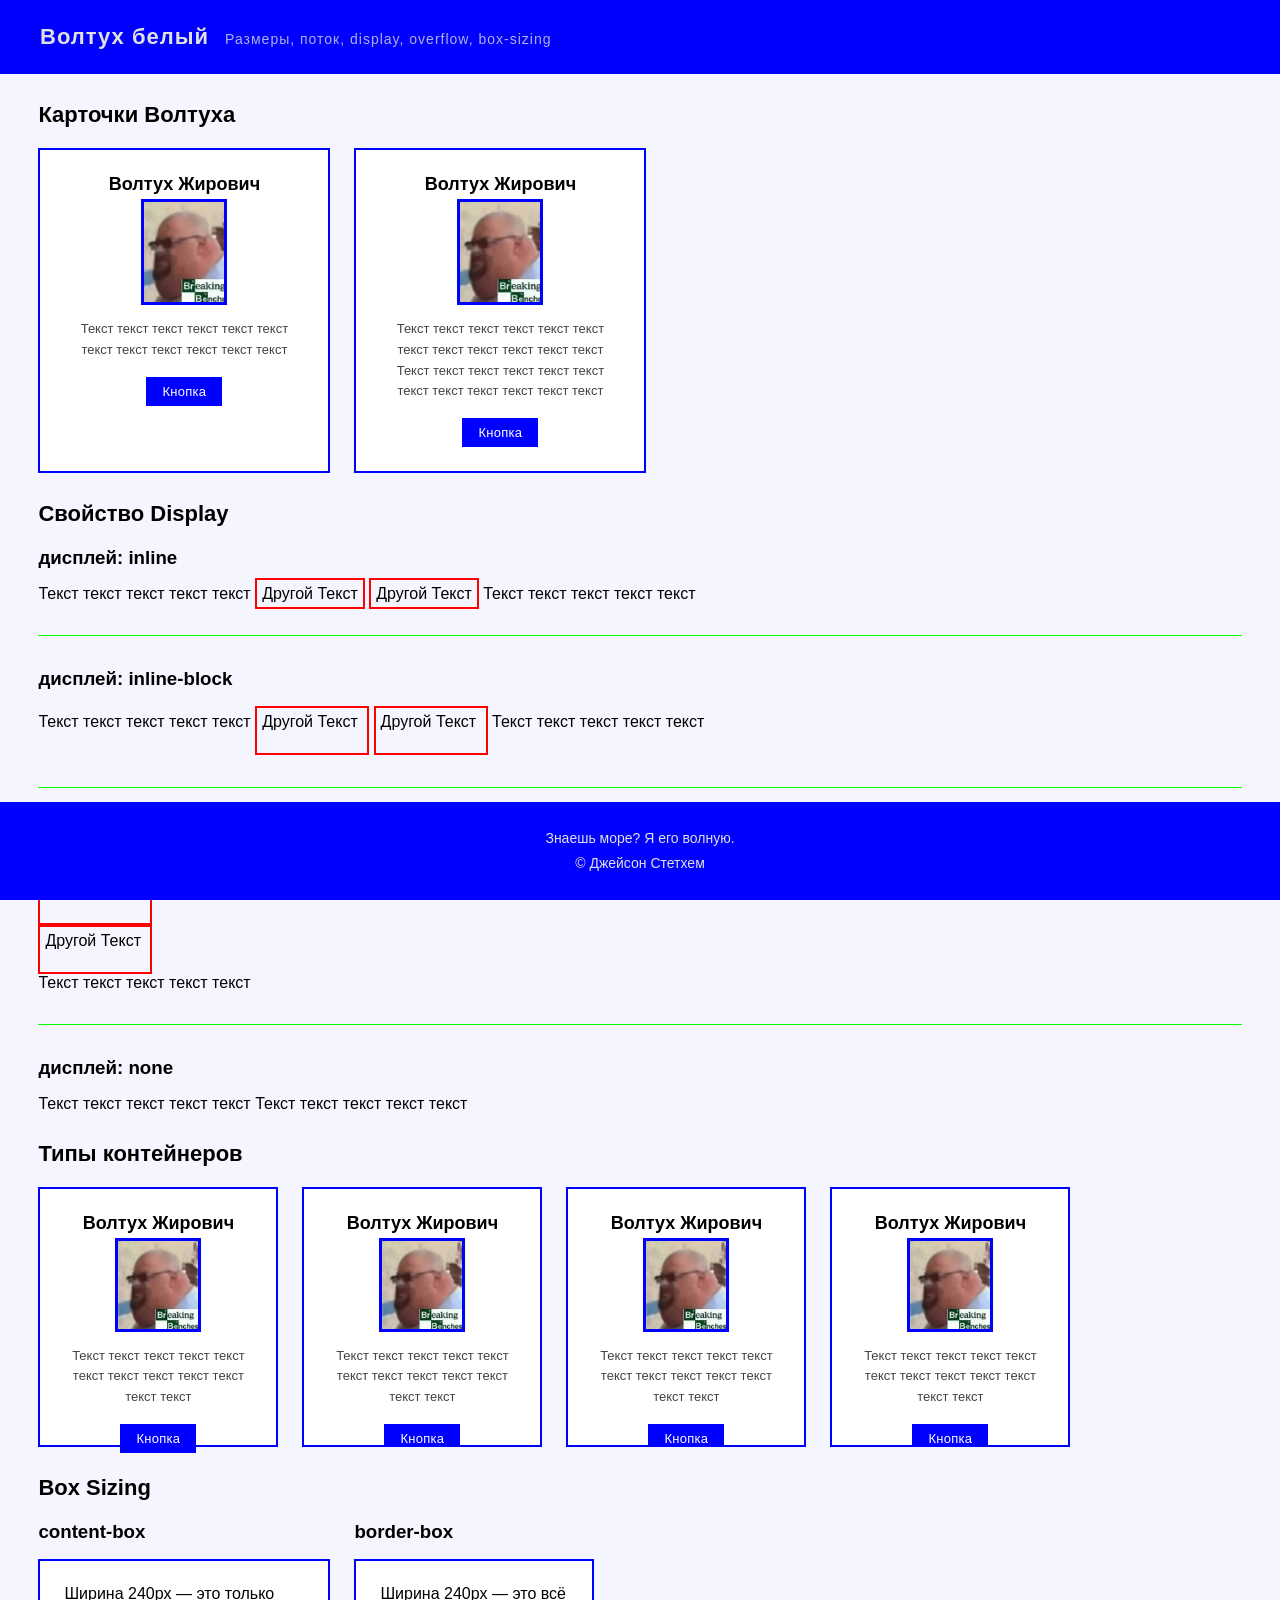
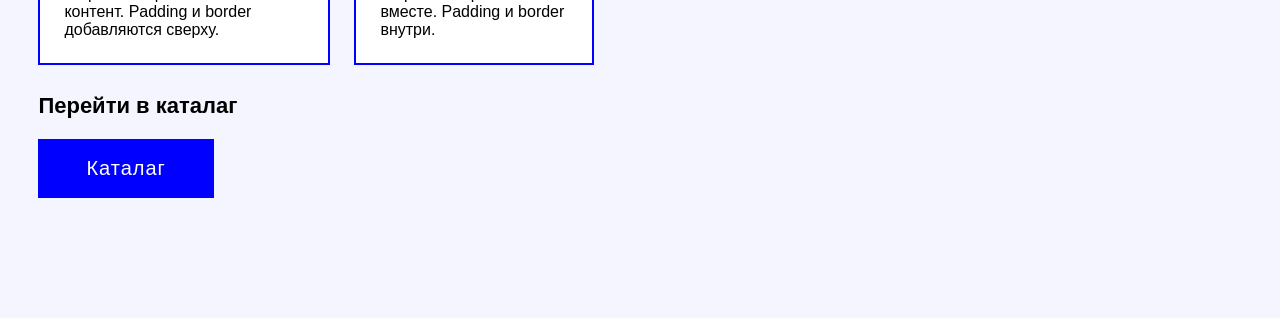
==== commit 07665097: "Final" ====
--- a/index.html
+++ b/index.html
@@ -2,7 +2,7 @@
 <html>
 
 <head>
-    <title>Карточки</title>
+    <title>Размеры, поток, display, overflow, box-sizing</title>
     <link rel="stylesheet" href="style.css">
 </head>
 
@@ -10,180 +10,142 @@
 
     <header class="siteHeader">
         <div class="siteHeaderInner">
-            <span class="siteTitle">Гаврила Жарко</span>
-            <span class="siteSubtitle">Карточки</span>
+            <span class="siteTitle">Волтух белый</span>
+            <span class="siteSubtitle">Размеры, поток, display, overflow, box-sizing</span>
         </div>
     </header>
 
-    <nav class="siteNav">
-        <ul class="navList">
-            <li><a href="#users" class="navLink">Пользователи</a></li>
-            <li><a href="#products" class="navLink">Товары</a></li>
-            <li><a href="#articles" class="navLink">Статьи</a></li>
-        </ul>
-    </nav>
+    <main>
+        <section id="cards">
+            <h2 class="sectionTitle">Карточки Волтуха</h2>
 
-    <main>
-
-        <section id="users">
-            <h2 class="sectionTitle">Карточки пользователей</h2>
             <div class="cardGrid">
-
                 <article class="userCard">
-                    <img src="Icon1.jpg" alt="Фото Гаврилы Жарко" class="userCard-avatar">
-                    <h3 class="userCard-name">Гаврила Жарко</h3>
-                    <p class="userCard-role">Гений, миллиардер, филантроп</p>
+                    <h3 class="userCard-name">Волтух Жирович</h3>
+                    <img src="Icon.jpg" alt="Картинка" class="userCard-avatar">
                     <p class="userCard-bio">
-                        Предпочитает планировать заранее. Никогда не теряет контроль.
-                        Готовит лучшую курицу в Альбукерке.
+                        Текст текст текст текст текст текст текст текст текст текст текст текст
                     </p>
-                    <div class="userCard-stats">
-                        <span class="userCard-stat"><strong>12</strong> проектов</span>
-                        <span class="userCard-stat"><strong>4</strong> города</span>
-                        <span class="userCard-stat"><strong>99</strong> контактов</span>
-                    </div>
-                    <a href="#users" class="userCard-link">Открыть профиль</a>
+                    <button class="userCard-button">Кнопка</button>
                 </article>
-
+                <!-- Остальные карточки аналогично -->
                 <article class="userCard">
-                    <img src="Icon2.jpg" alt="Фото Сола Гудмана" class="userCard-avatar">
-                    <h3 class="userCard-name">Сол Гудман</h3>
-                    <p class="userCard-role">Юридический советник</p>
+                    <h3 class="userCard-name">Волтух Жирович</h3>
+                    <img src="Icon.jpg" alt="Картинка" class="userCard-avatar">
                     <p class="userCard-bio">
-                        Лучший адвокат в городе. Работает круглосуточно.
-                        Конфиденциальность гарантирована.
+                        Текст текст текст текст текст текст текст текст текст текст текст текст
+                        Текст текст текст текст текст текст текст текст текст текст текст текст
                     </p>
-                    <div class="userCard-stats">
-                        <span class="userCard-stat"><strong>340</strong> дел</span>
-                        <span class="userCard-stat"><strong>1</strong> офис</span>
-                        <span class="userCard-stat"><strong>0</strong> проигрышей</span>
-                    </div>
-                    <a href="tel:+15055034455" class="userCard-link">Позвонить</a>
+                    <button class="userCard-button">Кнопка</button>
                 </article>
-
-                <article class="userCard">
-                    <img src="Icon3.jpg" alt="Фото Майка Эрмантраута" class="userCard-avatar">
-                    <h3 class="userCard-name">Майк Эрмантраут</h3>
-                    <p class="userCard-role">Специалист по решению проблем</p>
-                    <p class="userCard-bio">
-                        Бывший полицейский. Внимателен к деталям.
-                        Не задаёт лишних вопросов.
-                    </p>
-                    <div class="userCard-stats">
-                        <span class="userCard-stat"><strong>7</strong> лет опыта</span>
-                        <span class="userCard-stat"><strong>100%</strong> надёжность</span>
-                        <span class="userCard-stat"><strong>0</strong> следов</span>
-                    </div>
-                    <a href="#users" class="userCard-link">Открыть профиль</a>
-                </article>
-
             </div>
         </section>
 
-        <hr>
+        <section id="display-class">
+            <h2 class="sectionTitle">Свойство Display</h2>
 
-        <section id="products">
-            <h2 class="sectionTitle">Карточки товаров</h2>
-            <div class="cardGrid">
+            <h3>дисплей: inline</h3>
+            <div>
+                Текст текст текст текст текст
+                <span class="inline">Другой Текст</span> <span class="inline">Другой Текст</span>
+                Текст текст текст текст текст
+            </div>
 
-                <article class="productCard">
-                    <div class="productCard-badge">Хит продаж</div>
-                    <img src="https://placehold.co/240x160/0000ff/ffffff?text=Los+Pollos" alt="Фирменное ведро Los Pollos Hermanos" class="productCard-image">
-                    <h3 class="productCard-name">Фирменное ведро Los Pollos</h3>
-                    <p class="productCard-desc">
-                        12 кусочков хрустящей курицы по фирменному рецепту.
-                        Специальная смесь трав и специй. Готовится при особых условиях.
-                    </p>
-                    <div class="productCard-footer">
-                        <span class="productCard-price">890 руб.</span>
-                        <button class="productCard-button">В корзину</button>
-                    </div>
-                </article>
+            <hr>
 
-                <article class="productCard">
-                    <div class="productCard-badge productCard-badge--new">Новинка</div>
-                    <img src="https://placehold.co/240x160/0000ff/ffffff?text=Fring+Box" alt="Деловой набор Fring Box" class="productCard-image">
-                    <h3 class="productCard-name">Деловой набор Fring Box</h3>
-                    <p class="productCard-desc">
-                        Эксклюзивный набор для серьёзных переговоров.
-                        Включает угощение, салфетки и бланк NDA.
-                    </p>
-                    <div class="productCard-footer">
-                        <span class="productCard-price">4 200 руб.</span>
-                        <button class="productCard-button">В корзину</button>
-                    </div>
-                </article>
+            <h3>дисплей: inline-block</h3>
+            <div>
+                Текст текст текст текст текст
+                <span class="inlineBlock">Другой Текст</span> <span class="inlineBlock">Другой Текст</span>
+                Текст текст текст текст текст
+            </div>
 
-                <article class="productCard productCard--unavailable">
-                    <div class="productCard-badge productCard-badge--sold">Нет в наличии</div>
-                    <img src="https://placehold.co/240x160/888888/ffffff?text=Blue+Special" alt="Синяя карамель Special Edition" class="productCard-image">
-                    <h3 class="productCard-name">Синяя карамель Special Edition</h3>
-                    <p class="productCard-desc">
-                        Легендарный продукт. 99,1% чистоты.
-                        Разлетается моментально. Следующая поставка неизвестна.
-                    </p>
-                    <div class="productCard-footer">
-                        <span class="productCard-price">Цена по запросу</span>
-                        <button class="productCard-button" disabled>Недоступно</button>
-                    </div>
-                </article>
+            <hr>
 
+            <h3>дисплей: block</h3>
+            <div>
+                Текст текст текст текст текст
+                <span class="block">Другой Текст</span> <span class="block">Другой Текст</span>
+                Текст текст текст текст текст
+            </div>
+
+            <hr>
+
+            <h3>дисплей: none</h3>
+            <div>
+                Текст текст текст текст текст
+                <span class="none">Другой Текст</span> <span class="none">Другой Текст</span>
+                Текст текст текст текст текст
             </div>
         </section>
 
-        <hr>
 
-        <section id="articles">
-            <h2 class="sectionTitle">Карточки статей</h2>
-            <div class="cardGrid">
+        <section id="broken-cards">
+            <h2 class="sectionTitle">Типы контейнеров</h2>
 
-                <article class="articleCard">
-                    <div class="articleCard-meta">
-                        <time class="articleCard-date" datetime="2013-04-10">10 апреля 2013</time>
-                        <span class="articleCard-tag">Бизнес</span>
-                    </div>
-                    <h3 class="articleCard-title">Как открыть ресторан и не потерять себя</h3>
-                    <p class="articleCard-text">
-                        Ресторанный бизнес требует терпения, внимания к деталям и умения
-                        держать лицо в любой ситуации. Рассказываем, как Гаврила Жарко
-                        выстроил сеть с нуля и сохранил репутацию.
+            <div class="cardGridOverflow">
+                <article class="userCard visible">
+                    <h3 class="userCard-name">Волтух Жирович</h3>
+                    <img src="Icon.jpg" alt="Картинка" class="userCard-avatar">
+                    <p class="userCard-bio">
+                        Текст текст текст текст текст текст текст текст текст текст текст текст
                     </p>
-                    <a href="#articles" class="articleCard-link">Читать дальше</a>
+                    <button class="userCard-button">Кнопка</button>
                 </article>
 
-                <article class="articleCard">
-                    <div class="articleCard-meta">
-                        <time class="articleCard-date" datetime="2013-05-01">1 мая 2013</time>
-                        <span class="articleCard-tag">Карьера</span>
-                    </div>
-                    <h3 class="articleCard-title">10 признаков хорошего сотрудника</h3>
-                    <p class="articleCard-text">
-                        Лояльность, молчаливость и способность не задавать лишних вопросов -
-                        вот три кита, на которых держится любая успешная команда.
-                        Разбираем подробно.
+                <article class="userCard hidden">
+                    <h3 class="userCard-name">Волтух Жирович</h3>
+                    <img src="Icon.jpg" alt="Картинка" class="userCard-avatar">
+                    <p class="userCard-bio">
+                        Текст текст текст текст текст текст текст текст текст текст текст текст
                     </p>
-                    <a href="#articles" class="articleCard-link">Читать дальше</a>
+                    <button class="userCard-button">Кнопка</button>
                 </article>
 
-                <article class="articleCard">
-                    <div class="articleCard-meta">
-                        <time class="articleCard-date" datetime="2013-06-15">15 июня 2013</time>
-                        <span class="articleCard-tag">Философия</span>
-                    </div>
-                    <h3 class="articleCard-title">Терпение как стратегия: долгая игра</h3>
-                    <p class="articleCard-text">
-                        Быстрые решения привлекательны, но именно выдержка отличает
-                        тех, кто строит что-то настоящее, от тех, кто сгорает
-                        за первые два хода.
+                <article class="userCard scroll">
+                    <h3 class="userCard-name">Волтух Жирович</h3>
+                    <img src="Icon.jpg" alt="Картинка" class="userCard-avatar">
+                    <p class="userCard-bio">
+                        Текст текст текст текст текст текст текст текст текст текст текст текст
                     </p>
-                    <a href="#articles" class="articleCard-link">Читать дальше</a>
+                    <button class="userCard-button">Кнопка</button>
                 </article>
 
+                <article class="userCard auto">
+                    <h3 class="userCard-name">Волтух Жирович</h3>
+                    <img src="Icon.jpg" alt="Картинка" class="userCard-avatar">
+                    <p class="userCard-bio">
+                        Текст текст текст текст текст текст текст текст текст текст текст текст
+                    </p>
+                    <button class="userCard-button">Кнопка</button>
+                </article>
             </div>
         </section>
 
-        <hr>
 
+        <section id="box-sizing">
+            <h2 class="sectionTitle">Box Sizing</h2>
+            <div class="boxSizingGrid">
+                <div>
+                    <h3>content-box</h3>
+                    <div class="boxSizingCard-contentBox">
+                        Ширина 240px — это только контент. Padding и border добавляются сверху.
+                    </div>
+                </div>
+                <div>
+                    <h3>border-box</h3>
+                    <div class="boxSizingCard-borderBox">
+                        Ширина 240px — это всё вместе. Padding и border внутри.
+                    </div>
+                </div>
+            </div>
+        </section>
+
+        <section id="display-class">
+            <h2 class="sectionTitle">Перейти в каталаг</h2>
+
+            <a href="Catalog/index.html" class="actionButton">Каталаг</a>
+        </section>
     </main>
 
     <footer>
--- a/style.css
+++ b/style.css
@@ -1,4 +1,5 @@
-html, body {
+html,
+body {
     font-family: Impact, Haettenschweiler, 'Arial Narrow Bold', sans-serif;
     margin: 0;
     padding: 0;
@@ -11,7 +12,8 @@
     padding-bottom: 120px;
 }
 
-header, footer {
+header,
+footer {
     background: #0000ff;
     color: #e0e0e0;
     padding: 24px 40px;
@@ -40,42 +42,14 @@
     color: #b0b0e0;
 }
 
-nav.siteNav {
-    background: #0000cc;
-    padding: 0 40px;
-    width: 100%;
-    box-sizing: border-box;
-}
-
-.navList {
-    list-style: none;
-    margin: 0;
-    padding: 0;
-    display: flex;
-    gap: 4px;
-}
-
-.navLink {
-    display: block;
-    color: #e0e0e0;
-    text-decoration: none;
-    padding: 10px 16px;
-    font-size: 14px;
-    letter-spacing: 0.5px;
-}
-
-.navLink:hover {
-    background: #0000ff;
-    color: #09ff00;
-}
-
 hr {
     border: none;
     border-top: 1px solid #09ff00;
     margin: 32px 0;
 }
 
-h2, h3 {
+h2,
+h3 {
     font-weight: 700;
     margin: 0 0 16px;
 }
@@ -91,8 +65,19 @@
     gap: 24px;
 }
 
-
-/* userCard */
+.cardGridOverflow {
+    display: grid;
+    grid-template-columns: repeat(4, 240px);
+    align-items: start;
+    gap: 24px;
+}
+
+.cardGridOverflow .userCard {
+    height: 260px;
+    box-sizing: border-box;
+}
+
+/* UserCard */
 
 .userCard {
     background: #fff;
@@ -111,8 +96,7 @@
 
 .userCard-avatar {
     width: 80px;
-    height: 80px;
-    border-radius: 100%;
+    height: 100px;
     border: 3px solid #0000ff;
     object-fit: cover;
     margin-bottom: 14px;
@@ -121,13 +105,6 @@
 .userCard-name {
     font-size: 18px;
     margin: 0 0 4px;
-}
-
-.userCard-role {
-    font-family: 'Arial Narrow Bold', sans-serif;
-    font-size: 13px;
-    color: #0000ff;
-    margin: 0 0 12px;
 }
 
 .userCard-bio {
@@ -138,117 +115,7 @@
     margin: 0 0 16px;
 }
 
-.userCard-stats {
-    display: flex;
-    gap: 12px;
-    margin-bottom: 18px;
-}
-
-.userCard-stat {
-    font-family: 'Arial Narrow Bold', sans-serif;
-    font-size: 12px;
-    color: #666;
-    text-align: center;
-}
-
-.userCard-stat strong {
-    display: block;
-    font-size: 18px;
-    color: #000;
-}
-
-.userCard-link {
-    background: #0000ff;
-    color: #fff;
-    text-decoration: none;
-    padding: 8px 22px;
-    font-size: 13px;
-    letter-spacing: 0.5px;
-    margin-top: auto;
-}
-
-.userCard-link:hover {
-    background: #09ff00;
-    color: #000;
-}
-
-
-/* productCard */
-
-.productCard {
-    background: #fff;
-    border: 2px solid #0000ff;
-    width: 240px;
-    display: flex;
-    flex-direction: column;
-    position: relative;
-}
-
-.productCard:hover {
-    border-color: #09ff00;
-}
-
-.productCard--unavailable {
-    opacity: 0.7;
-}
-
-.productCard-badge {
-    position: absolute;
-    top: 12px;
-    left: 0;
-    background: #0000ff;
-    color: #fff;
-    font-size: 11px;
-    padding: 3px 12px;
-    letter-spacing: 0.5px;
-}
-
-.productCard-badge--new {
-    background: #09aa00;
-}
-
-.productCard-badge--sold {
-    background: #888;
-}
-
-.productCard-image {
-    width: 100%;
-    height: 160px;
-    object-fit: cover;
-    display: block;
-}
-
-.productCard-name {
-    font-size: 16px;
-    margin: 0;
-    padding: 16px 16px 8px;
-}
-
-.productCard-desc {
-    font-family: 'Arial Narrow Bold', sans-serif;
-    font-size: 13px;
-    line-height: 1.6;
-    color: #444;
-    margin: 0;
-    padding: 0 16px 16px;
-    flex-grow: 1;
-}
-
-.productCard-footer {
-    display: flex;
-    align-items: center;
-    justify-content: space-between;
-    padding: 12px 16px;
-    border-top: 1px solid #09ff00;
-}
-
-.productCard-price {
-    font-size: 16px;
-    font-weight: 700;
-    color: #0000ff;
-}
-
-.productCard-button {
+.userCard-button {
     background: #0000ff;
     color: #fff;
     border: none;
@@ -259,84 +126,115 @@
     letter-spacing: 0.3px;
 }
 
-.productCard-button:hover:not(:disabled) {
+.userCard-button:hover:not(:disabled) {
     background: #09ff00;
     color: #000;
 }
 
-.productCard-button:disabled {
+.userCard-button:disabled {
     background: #ccc;
     cursor: not-allowed;
 }
 
 
-/* articleCard */
-
-.articleCard {
+/* DisplayClass */
+
+span.inline {
+    display: inline;
+    padding: 5px;
+    border: 2px solid red;
+}
+
+span.inlineBlock {
+    display: inline-block;
+    width: 100px;
+    height: 35px;
+    padding: 5px;
+    border: 2px solid red;
+}
+
+span.block {
+    display: block;
+    width: 100px;
+    height: 35px;
+    padding: 5px;
+    border: 2px solid red;
+}
+
+span.none {
+    display: none;
+    width: 100px;
+    height: 35px;
+    padding: 5px;
+    border: 2px solid red;
+}
+
+/* Overflow */
+
+.visible {
+    overflow: visible;
+}
+
+.hidden {
+    overflow: hidden;
+}
+
+.scroll {
+    overflow: scroll;
+}
+
+.auto {
+    overflow: auto;
+}
+
+/* Box Sizing */
+
+.boxSizingGrid {
+    display: flex;
+    gap: 24px;
+}
+
+.boxSizingCard-contentBox {
+    box-sizing: content-box;
+    width: 240px;
+    padding: 24px;
+    border: 2px solid #0000ff;
     background: #fff;
+}
+
+.boxSizingCard-borderBox {
+    box-sizing: border-box;
+    width: 240px;
+    padding: 24px;
     border: 2px solid #0000ff;
-    border-left: 6px solid #09ff00;
-    padding: 20px 22px;
-    width: 260px;
-    display: flex;
-    flex-direction: column;
-}
-
-.articleCard:hover {
-    border-color: #0000ff;
-    border-left-color: #0000ff;
-}
-
-.articleCard-meta {
-    display: flex;
-    align-items: center;
-    gap: 10px;
-    margin-bottom: 12px;
-}
-
-.articleCard-date {
-    font-family: 'Arial Narrow Bold', sans-serif;
-    font-size: 12px;
-    color: #888;
-}
-
-.articleCard-tag {
+    background: #fff;
+}
+
+.pageNavigation {
+    text-align: center;
+    margin: 60px 0 40px;
+}
+
+.actionButton {
     background: #0000ff;
     color: #fff;
-    font-size: 11px;
-    padding: 2px 10px;
-    letter-spacing: 0.4px;
-}
-
-.articleCard-title {
-    font-size: 16px;
-    margin: 0 0 10px;
-    line-height: 1.3;
-}
-
-.articleCard-text {
-    font-family: 'Arial Narrow Bold', sans-serif;
-    font-size: 13px;
-    line-height: 1.7;
-    color: #444;
-    margin: 0 0 18px;
-    flex-grow: 1;
-}
-
-.articleCard-link {
-    color: #0000ff;
+    border: none;
+    padding: 18px 48px;
+    font-family: Impact, Haettenschweiler, 'Arial Narrow Bold', sans-serif;
+    font-size: 20px;
+    cursor: pointer;
+    letter-spacing: 1px;
     text-decoration: none;
-    font-size: 13px;
-    font-weight: 700;
-    letter-spacing: 0.4px;
-    align-self: flex-start;
-    border-bottom: 2px solid #09ff00;
-    padding-bottom: 1px;
-}
-
-.articleCard-link:hover {
-    color: #09aa00;
-    border-bottom-color: #09aa00;
+    display: inline-block;
+    text-align: center;
+    box-sizing: border-box;
+    transition: background-color 0.2s, color 0.2s, transform 0.1s;
+}
+
+.actionButton:hover {
+    background: #09ff00;
+    color: #000;
+    transform: scale(1.05);
 }
 
 footer {
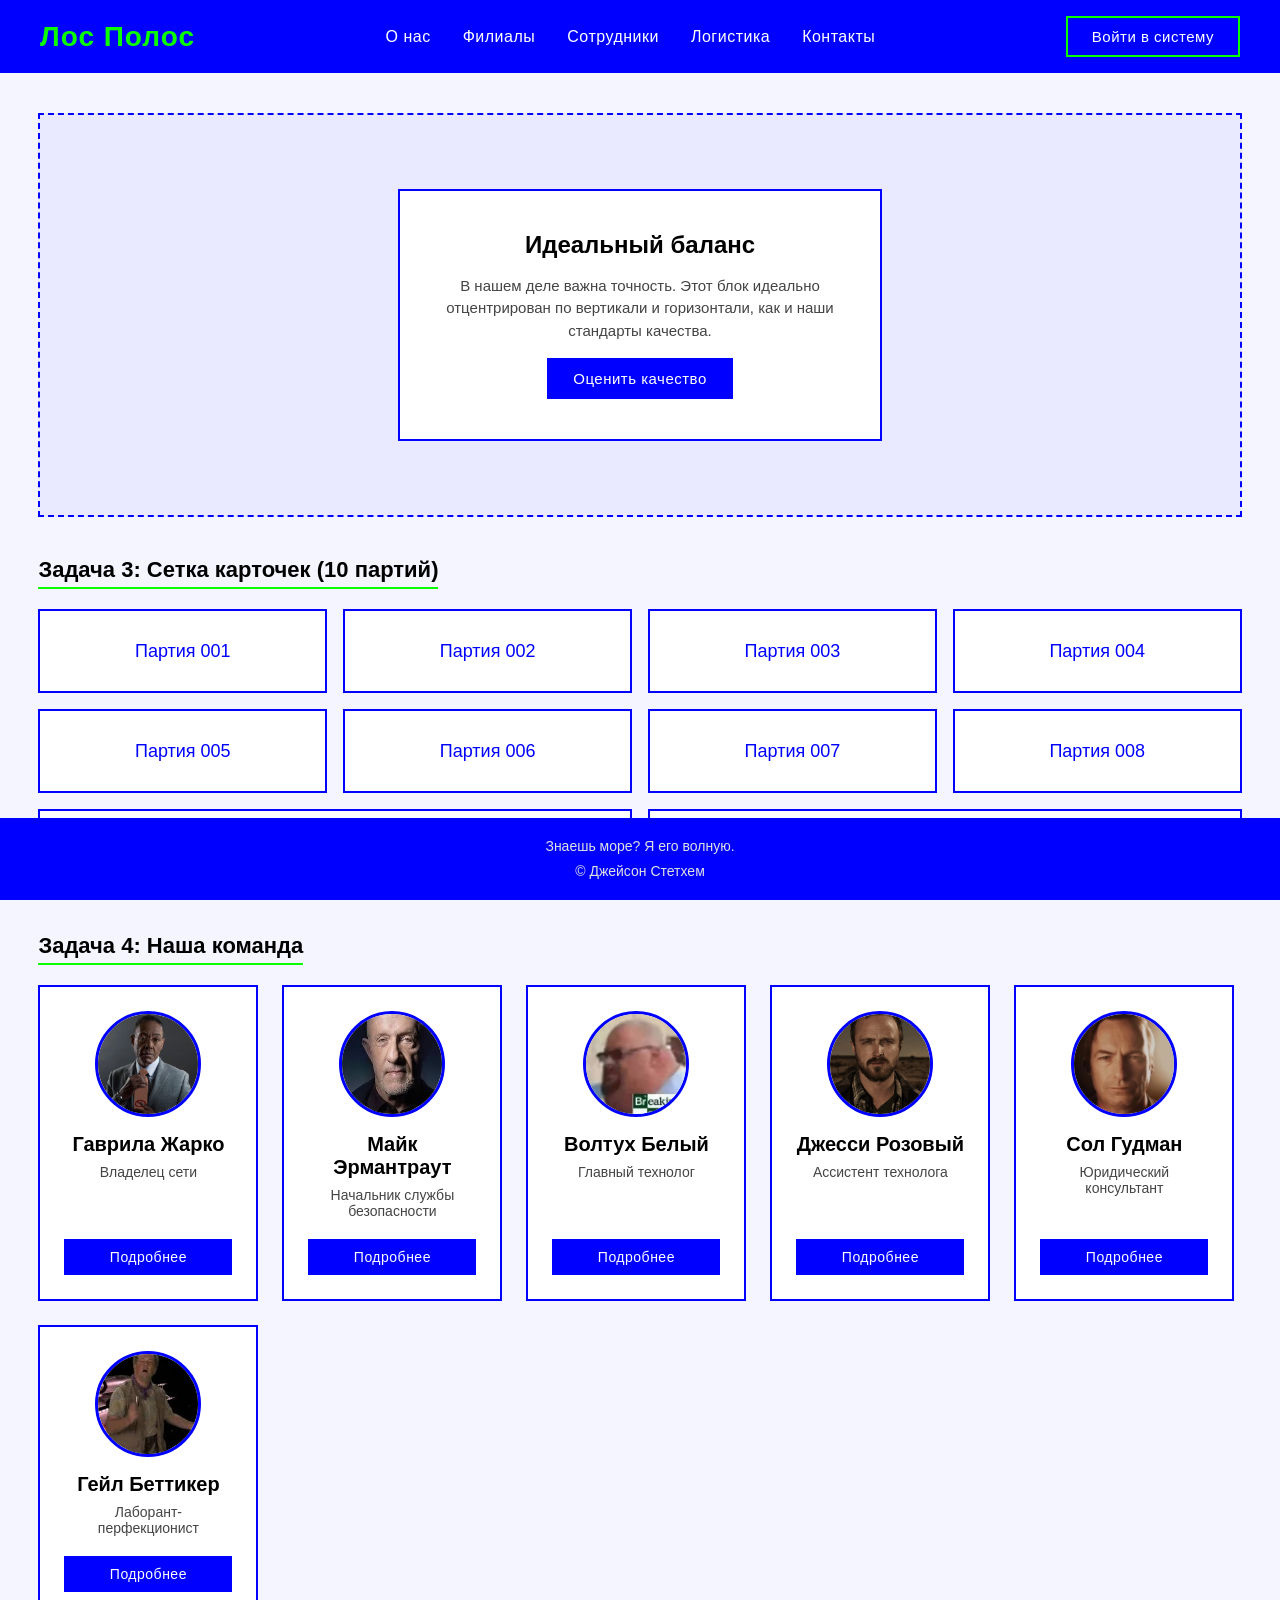
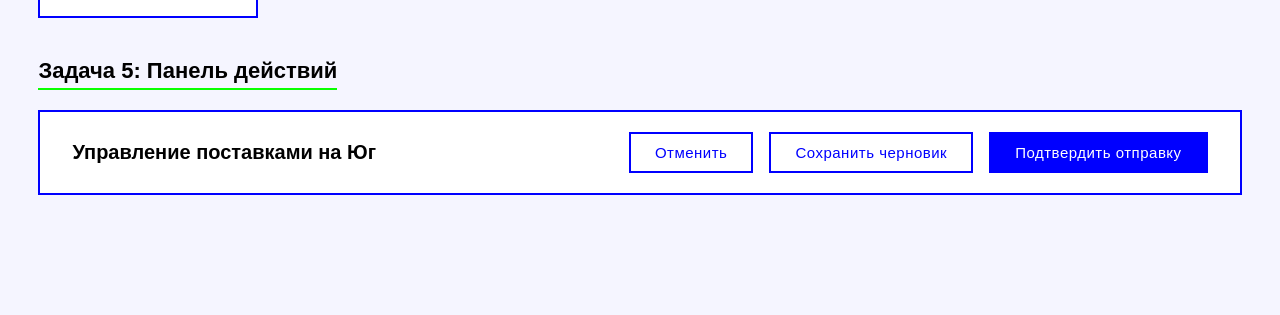
==== commit 53704aaf: "Publish" ====
--- a/index.html
+++ b/index.html
@@ -2,150 +2,114 @@
 <html>
 
 <head>
-    <title>Размеры, поток, display, overflow, box-sizing</title>
+    <title>Flexbox Базаовичок</title>
     <link rel="stylesheet" href="style.css">
 </head>
 
 <body>
 
-    <header class="siteHeader">
-        <div class="siteHeaderInner">
-            <span class="siteTitle">Волтух белый</span>
-            <span class="siteSubtitle">Размеры, поток, display, overflow, box-sizing</span>
-        </div>
+    <header class="taskMenu">
+        <div class="taskMenu-logo">Лос Полос</div>
+        <nav class="taskMenu-nav">
+            <a href="#center" class="navLink">О нас</a>
+            <a href="#grid" class="navLink">Филиалы</a>
+            <a href="#team" class="navLink">Сотрудники</a>
+            <a href="#panel" class="navLink">Логистика</a>
+            <a href="#contacts" class="navLink">Контакты</a>
+        </nav>
+        <button class="buttonSecondary">Войти в систему</button>
     </header>
 
     <main>
-        <section id="cards">
-            <h2 class="sectionTitle">Карточки Волтуха</h2>
 
-            <div class="cardGrid">
-                <article class="userCard">
-                    <h3 class="userCard-name">Волтух Жирович</h3>
-                    <img src="Icon.jpg" alt="Картинка" class="userCard-avatar">
-                    <p class="userCard-bio">
-                        Текст текст текст текст текст текст текст текст текст текст текст текст
-                    </p>
-                    <button class="userCard-button">Кнопка</button>
-                </article>
-                <!-- Остальные карточки аналогично -->
-                <article class="userCard">
-                    <h3 class="userCard-name">Волтух Жирович</h3>
-                    <img src="Icon.jpg" alt="Картинка" class="userCard-avatar">
-                    <p class="userCard-bio">
-                        Текст текст текст текст текст текст текст текст текст текст текст текст
-                        Текст текст текст текст текст текст текст текст текст текст текст текст
-                    </p>
-                    <button class="userCard-button">Кнопка</button>
-                </article>
+        <section id="center" class="taskCentering">
+            <div class="centeredBlock">
+                <h2 class="centeredBlock-title">Идеальный баланс</h2>
+                <p class="centeredBlock-text">
+                    В нашем деле важна точность. Этот блок идеально отцентрирован 
+                    по вертикали и горизонтали, как и наши стандарты качества.
+                </p>
+                <button class="buttonPrimary">Оценить качество</button>
             </div>
         </section>
 
-        <section id="display-class">
-            <h2 class="sectionTitle">Свойство Display</h2>
-
-            <h3>дисплей: inline</h3>
-            <div>
-                Текст текст текст текст текст
-                <span class="inline">Другой Текст</span> <span class="inline">Другой Текст</span>
-                Текст текст текст текст текст
-            </div>
-
-            <hr>
-
-            <h3>дисплей: inline-block</h3>
-            <div>
-                Текст текст текст текст текст
-                <span class="inlineBlock">Другой Текст</span> <span class="inlineBlock">Другой Текст</span>
-                Текст текст текст текст текст
-            </div>
-
-            <hr>
-
-            <h3>дисплей: block</h3>
-            <div>
-                Текст текст текст текст текст
-                <span class="block">Другой Текст</span> <span class="block">Другой Текст</span>
-                Текст текст текст текст текст
-            </div>
-
-            <hr>
-
-            <h3>дисплей: none</h3>
-            <div>
-                Текст текст текст текст текст
-                <span class="none">Другой Текст</span> <span class="none">Другой Текст</span>
-                Текст текст текст текст текст
+        <section id="grid">
+            <h2 class="sectionTitle">Задача 3: Сетка карточек (10 партий)</h2>
+            <div class="flexGrid">
+                <div class="flexGrid-item">Партия 001</div>
+                <div class="flexGrid-item">Партия 002</div>
+                <div class="flexGrid-item">Партия 003</div>
+                <div class="flexGrid-item">Партия 004</div>
+                <div class="flexGrid-item">Партия 005</div>
+                <div class="flexGrid-item">Партия 006</div>
+                <div class="flexGrid-item">Партия 007</div>
+                <div class="flexGrid-item">Партия 008</div>
+                <div class="flexGrid-item">Партия 009</div>
+                <div class="flexGrid-item">Партия 010</div>
             </div>
         </section>
 
+        <section id="team">
+            <h2 class="sectionTitle">Задача 4: Наша команда</h2>
+            <div class="teamGrid">
 
-        <section id="broken-cards">
-            <h2 class="sectionTitle">Типы контейнеров</h2>
-
-            <div class="cardGridOverflow">
-                <article class="userCard visible">
-                    <h3 class="userCard-name">Волтух Жирович</h3>
-                    <img src="Icon.jpg" alt="Картинка" class="userCard-avatar">
-                    <p class="userCard-bio">
-                        Текст текст текст текст текст текст текст текст текст текст текст текст
-                    </p>
-                    <button class="userCard-button">Кнопка</button>
+                <article class="userCard">
+                    <img src="Icon1.jpg" alt="Гаврила Жарко" class="userCard-avatar">
+                    <h3 class="userCard-name">Гаврила Жарко</h3>
+                    <p class="userCard-role">Владелец сети</p>
+                    <button class="userCard-button">Подробнее</button>
                 </article>
 
-                <article class="userCard hidden">
-                    <h3 class="userCard-name">Волтух Жирович</h3>
-                    <img src="Icon.jpg" alt="Картинка" class="userCard-avatar">
-                    <p class="userCard-bio">
-                        Текст текст текст текст текст текст текст текст текст текст текст текст
-                    </p>
-                    <button class="userCard-button">Кнопка</button>
+                <article class="userCard">
+                    <img src="Icon2.jpg" alt="Майк Эрмантраут" class="userCard-avatar">
+                    <h3 class="userCard-name">Майк Эрмантраут</h3>
+                    <p class="userCard-role">Начальник службы безопасности</p>
+                    <button class="userCard-button">Подробнее</button>
                 </article>
 
-                <article class="userCard scroll">
-                    <h3 class="userCard-name">Волтух Жирович</h3>
-                    <img src="Icon.jpg" alt="Картинка" class="userCard-avatar">
-                    <p class="userCard-bio">
-                        Текст текст текст текст текст текст текст текст текст текст текст текст
-                    </p>
-                    <button class="userCard-button">Кнопка</button>
+                <article class="userCard">
+                    <img src="Icon3.jpg" alt="Уолтер Уайт" class="userCard-avatar">
+                    <h3 class="userCard-name">Волтух Белый</h3>
+                    <p class="userCard-role">Главный технолог</p>
+                    <button class="userCard-button">Подробнее</button>
                 </article>
 
-                <article class="userCard auto">
-                    <h3 class="userCard-name">Волтух Жирович</h3>
-                    <img src="Icon.jpg" alt="Картинка" class="userCard-avatar">
-                    <p class="userCard-bio">
-                        Текст текст текст текст текст текст текст текст текст текст текст текст
-                    </p>
-                    <button class="userCard-button">Кнопка</button>
+                <article class="userCard">
+                    <img src="Icon4.png" alt="Джесси Пинкман" class="userCard-avatar">
+                    <h3 class="userCard-name">Джесси Розовый</h3>
+                    <p class="userCard-role">Ассистент технолога</p>
+                    <button class="userCard-button">Подробнее</button>
                 </article>
+
+                <article class="userCard">
+                    <img src="Icon5.jpg" alt="Сол Гудман" class="userCard-avatar">
+                    <h3 class="userCard-name">Сол Гудман</h3>
+                    <p class="userCard-role">Юридический консультант</p>
+                    <button class="userCard-button">Подробнее</button>
+                </article>
+
+                <article class="userCard">
+                    <img src="Icon6.jpg" alt="Гейл Беттикер" class="userCard-avatar">
+                    <h3 class="userCard-name">Гейл Беттикер</h3>
+                    <p class="userCard-role">Лаборант-перфекционист</p>
+                    <button class="userCard-button">Подробнее</button>
+                </article>
+
             </div>
         </section>
 
-
-        <section id="box-sizing">
-            <h2 class="sectionTitle">Box Sizing</h2>
-            <div class="boxSizingGrid">
-                <div>
-                    <h3>content-box</h3>
-                    <div class="boxSizingCard-contentBox">
-                        Ширина 240px — это только контент. Padding и border добавляются сверху.
-                    </div>
-                </div>
-                <div>
-                    <h3>border-box</h3>
-                    <div class="boxSizingCard-borderBox">
-                        Ширина 240px — это всё вместе. Padding и border внутри.
-                    </div>
+        <section id="panel">
+            <h2 class="sectionTitle">Задача 5: Панель действий</h2>
+            <div class="actionPanel">
+                <h3 class="actionPanel-title">Управление поставками на Юг</h3>
+                <div class="actionPanel-buttons">
+                    <button class="buttonSecondary">Отменить</button>
+                    <button class="buttonSecondary">Сохранить черновик</button>
+                    <button class="buttonPrimary">Подтвердить отправку</button>
                 </div>
             </div>
         </section>
 
-        <section id="display-class">
-            <h2 class="sectionTitle">Перейти в каталаг</h2>
-
-            <a href="Catalog/index.html" class="actionButton">Каталаг</a>
-        </section>
     </main>
 
     <footer>
--- a/style.css
+++ b/style.css
@@ -1,5 +1,4 @@
-html,
-body {
+html, body {
     font-family: Impact, Haettenschweiler, 'Arial Narrow Bold', sans-serif;
     margin: 0;
     padding: 0;
@@ -12,82 +11,172 @@
     padding-bottom: 120px;
 }
 
-header,
-footer {
-    background: #0000ff;
-    color: #e0e0e0;
-    padding: 24px 40px;
-    width: 100%;
-    box-sizing: border-box;
-}
-
-.siteHeader {
-    font-size: 20px;
-    letter-spacing: 1px;
-}
-
-.siteHeaderInner {
-    display: flex;
-    align-items: baseline;
-    gap: 16px;
-}
-
-.siteTitle {
-    font-size: 22px;
-    font-weight: 700;
-}
-
-.siteSubtitle {
-    font-size: 14px;
-    color: #b0b0e0;
-}
-
-hr {
-    border: none;
-    border-top: 1px solid #09ff00;
-    margin: 32px 0;
-}
-
-h2,
-h3 {
+h2, h3 {
     font-weight: 700;
     margin: 0 0 16px;
 }
 
 .sectionTitle {
     font-size: 22px;
-    margin: 28px 0 20px;
-}
-
-.cardGrid {
+    margin: 40px 0 20px;
+    border-bottom: 2px solid #09ff00;
+    display: inline-block;
+    padding-bottom: 4px;
+}
+
+.buttonPrimary {
+    background: #0000ff;
+    color: #fff;
+    border: 2px solid #0000ff;
+    padding: 10px 24px;
+    font-family: Impact, Haettenschweiler, 'Arial Narrow Bold', sans-serif;
+    font-size: 15px;
+    cursor: pointer;
+    letter-spacing: 0.5px;
+    transition: 0.2s;
+}
+
+.buttonPrimary:hover {
+    background: #09ff00;
+    border-color: #09ff00;
+    color: #000;
+}
+
+.buttonSecondary {
+    background: transparent;
+    color: #0000ff;
+    border: 2px solid #0000ff;
+    padding: 10px 24px;
+    font-family: Impact, Haettenschweiler, 'Arial Narrow Bold', sans-serif;
+    font-size: 15px;
+    cursor: pointer;
+    letter-spacing: 0.5px;
+    transition: 0.2s;
+}
+
+.buttonSecondary:hover {
+    background: #0000ff;
+    color: #fff;
+}
+
+
+.taskMenu {
+    display: flex;
+    justify-content: space-between;
+    align-items: center;
+    background: #0000ff;
+    padding: 16px 40px;
+    box-sizing: border-box;
+}
+
+.taskMenu-logo {
+    color: #09ff00;
+    font-size: 28px;
+    font-weight: 700;
+    letter-spacing: 1px;
+}
+
+.taskMenu-nav {
+    display: flex;
+    gap: 32px;
+    align-items: center;
+}
+
+.navLink {
+    color: #fff;
+    text-decoration: none;
+    font-size: 16px;
+    letter-spacing: 0.5px;
+    transition: color 0.2s;
+}
+
+.navLink:hover {
+    color: #09ff00;
+}
+
+.taskMenu .buttonSecondary {
+    color: #fff;
+    border-color: #09ff00;
+}
+
+.taskMenu .buttonSecondary:hover {
+    background: #09ff00;
+    color: #000;
+}
+
+
+.taskCentering {
+    display: flex;
+    justify-content: center;
+    align-items: center;
+    height: 400px;
+    border: 2px dashed #0000ff;
+    margin-top: 40px;
+    background: rgba(0, 0, 255, 0.05);
+}
+
+.centeredBlock {
+    display: flex;
+    flex-direction: column;
+    align-items: center;
+    text-align: center;
+    background: #fff;
+    border: 2px solid #0000ff;
+    padding: 40px;
+    max-width: 400px;
+    gap: 16px;
+}
+
+.centeredBlock-title {
+    font-size: 24px;
+    margin: 0;
+}
+
+.centeredBlock-text {
+    font-family: 'Arial Narrow Bold', sans-serif;
+    font-size: 15px;
+    color: #444;
+    line-height: 1.5;
+    margin: 0;
+}
+
+
+.flexGrid {
+    display: flex;
+    flex-wrap: wrap;
+    gap: 16px;
+}
+
+.flexGrid-item {
+    display: flex;
+    justify-content: center;
+    align-items: center;
+    background: #fff;
+    border: 2px solid #0000ff;
+    height: 80px;
+    flex-grow: 1;
+    min-width: calc(20% - 16px);
+    font-size: 18px;
+    color: #0000ff;
+}
+
+
+.teamGrid {
     display: flex;
     flex-wrap: wrap;
     gap: 24px;
 }
 
-.cardGridOverflow {
-    display: grid;
-    grid-template-columns: repeat(4, 240px);
-    align-items: start;
-    gap: 24px;
-}
-
-.cardGridOverflow .userCard {
-    height: 260px;
+.userCard {
+    background: #fff;
+    border: 2px solid #0000ff;
+    padding: 24px;
+    width: 220px;
+    display: flex;
+    flex-direction: column;
+    align-items: center;
+    text-align: center;
     box-sizing: border-box;
-}
-
-/* UserCard */
-
-.userCard {
-    background: #fff;
-    border: 2px solid #0000ff;
-    padding: 24px;
-    width: 240px;
-    display: flex;
-    flex-direction: column;
-    align-items: center;
-    text-align: center;
 }
 
 .userCard:hover {
@@ -95,146 +184,65 @@
 }
 
 .userCard-avatar {
-    width: 80px;
+    width: 100px;
     height: 100px;
+    border-radius: 100%;
     border: 3px solid #0000ff;
     object-fit: cover;
-    margin-bottom: 14px;
+    margin-bottom: 16px;
 }
 
 .userCard-name {
-    font-size: 18px;
-    margin: 0 0 4px;
-}
-
-.userCard-bio {
+    font-size: 20px;
+    margin: 0 0 8px;
+}
+
+.userCard-role {
     font-family: 'Arial Narrow Bold', sans-serif;
-    font-size: 13px;
-    line-height: 1.6;
+    font-size: 14px;
     color: #444;
-    margin: 0 0 16px;
+    margin: 0 0 20px;
+    flex-grow: 1;
 }
 
 .userCard-button {
     background: #0000ff;
     color: #fff;
     border: none;
-    padding: 7px 16px;
-    font-family: Impact, Haettenschweiler, 'Arial Narrow Bold', sans-serif;
-    font-size: 13px;
+    padding: 10px 20px;
+    width: 100%;
+    font-family: Impact, Haettenschweiler, 'Arial Narrow Bold', sans-serif;
+    font-size: 14px;
     cursor: pointer;
-    letter-spacing: 0.3px;
-}
-
-.userCard-button:hover:not(:disabled) {
+    letter-spacing: 0.5px;
+    margin-top: auto;
+    transition: 0.2s;
+}
+
+.userCard-button:hover {
     background: #09ff00;
     color: #000;
 }
 
-.userCard-button:disabled {
-    background: #ccc;
-    cursor: not-allowed;
-}
-
-
-/* DisplayClass */
-
-span.inline {
-    display: inline;
-    padding: 5px;
-    border: 2px solid red;
-}
-
-span.inlineBlock {
-    display: inline-block;
-    width: 100px;
-    height: 35px;
-    padding: 5px;
-    border: 2px solid red;
-}
-
-span.block {
-    display: block;
-    width: 100px;
-    height: 35px;
-    padding: 5px;
-    border: 2px solid red;
-}
-
-span.none {
-    display: none;
-    width: 100px;
-    height: 35px;
-    padding: 5px;
-    border: 2px solid red;
-}
-
-/* Overflow */
-
-.visible {
-    overflow: visible;
-}
-
-.hidden {
-    overflow: hidden;
-}
-
-.scroll {
-    overflow: scroll;
-}
-
-.auto {
-    overflow: auto;
-}
-
-/* Box Sizing */
-
-.boxSizingGrid {
-    display: flex;
-    gap: 24px;
-}
-
-.boxSizingCard-contentBox {
-    box-sizing: content-box;
-    width: 240px;
-    padding: 24px;
-    border: 2px solid #0000ff;
-    background: #fff;
-}
-
-.boxSizingCard-borderBox {
-    box-sizing: border-box;
-    width: 240px;
-    padding: 24px;
-    border: 2px solid #0000ff;
-    background: #fff;
-}
-
-.pageNavigation {
-    text-align: center;
-    margin: 60px 0 40px;
-}
-
-.actionButton {
-    background: #0000ff;
-    color: #fff;
-    border: none;
-    padding: 18px 48px;
-    font-family: Impact, Haettenschweiler, 'Arial Narrow Bold', sans-serif;
+
+.actionPanel {
+    display: flex;
+    justify-content: space-between;
+    align-items: center;
+    background: #fff;
+    border: 2px solid #0000ff;
+    padding: 20px 32px;
+}
+
+.actionPanel-title {
+    margin: 0;
     font-size: 20px;
-    cursor: pointer;
-    letter-spacing: 1px;
-    text-decoration: none;
-    display: inline-block;
-    text-align: center;
-    box-sizing: border-box;
-    transition: background-color 0.2s, color 0.2s, transform 0.1s;
-}
-
-.actionButton:hover {
-    background: #09ff00;
-    color: #000;
-    transform: scale(1.05);
+}
+
+.actionPanel-buttons {
+    display: flex;
+    gap: 16px;
+    align-items: center;
 }
 
 footer {
@@ -245,6 +253,9 @@
     font-size: 14px;
     line-height: 1.8;
     box-sizing: border-box;
+    background: #0000ff;
+    color: #e0e0e0;
+    padding: 16px 40px;
 }
 
 footer p {
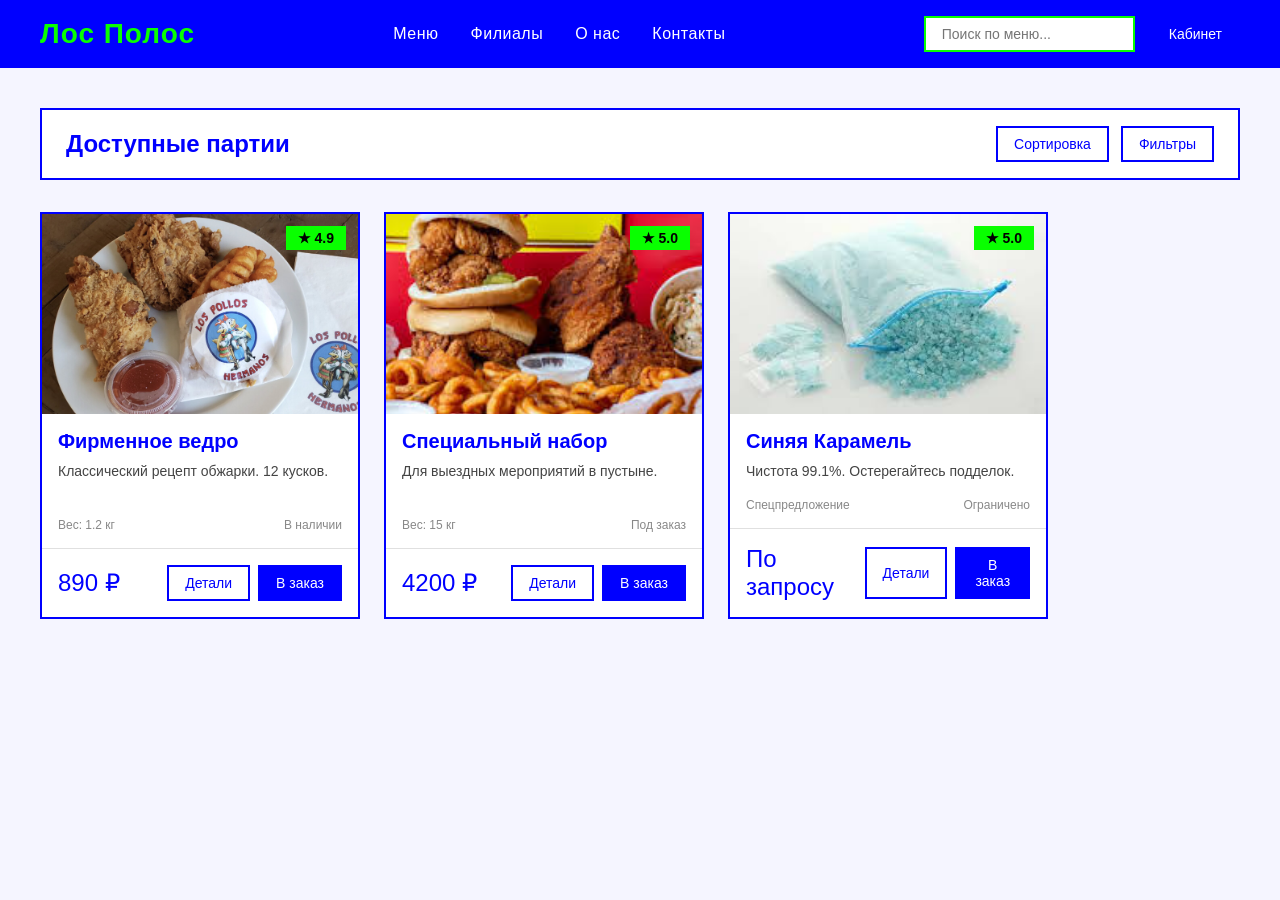
==== commit b567815f: "Publish" ====
--- a/index.html
+++ b/index.html
@@ -1,122 +1,100 @@
 <!DOCTYPE html>
 <html>
-
 <head>
-    <title>Flexbox Базаовичок</title>
+    <title>Катало</title>
     <link rel="stylesheet" href="style.css">
 </head>
-
 <body>
-
-    <header class="taskMenu">
-        <div class="taskMenu-logo">Лос Полос</div>
-        <nav class="taskMenu-nav">
-            <a href="#center" class="navLink">О нас</a>
-            <a href="#grid" class="navLink">Филиалы</a>
-            <a href="#team" class="navLink">Сотрудники</a>
-            <a href="#panel" class="navLink">Логистика</a>
-            <a href="#contacts" class="navLink">Контакты</a>
+    <header class="siteHeader">
+        <div class="headerLogo">Лос Полос</div>
+        <nav class="headerNav">
+            <a href="#" class="navLink">Меню</a>
+            <a href="#" class="navLink">Филиалы</a>
+            <a href="#" class="navLink">О нас</a>
+            <a href="#" class="navLink">Контакты</a>
         </nav>
-        <button class="buttonSecondary">Войти в систему</button>
+        <div class="headerActions">
+            <input type="search" class="searchInput" placeholder="Поиск по меню...">
+            <a href="AdminDashboard/index.html" class="buttonPrimary">Кабинет</a>
+        </div>
     </header>
 
-    <main>
+    <main class="mainContainer">
+        <div class="controlPanel">
+            <h1 class="panelTitle">Доступные партии</h1>
+            <div class="panelActions">
+                <button class="buttonSecondary">Сортировка</button>
+                <button class="buttonSecondary">Фильтры</button>
+            </div>
+        </div>
 
-        <section id="center" class="taskCentering">
-            <div class="centeredBlock">
-                <h2 class="centeredBlock-title">Идеальный баланс</h2>
-                <p class="centeredBlock-text">
-                    В нашем деле важна точность. Этот блок идеально отцентрирован 
-                    по вертикали и горизонтали, как и наши стандарты качества.
-                </p>
-                <button class="buttonPrimary">Оценить качество</button>
-            </div>
-        </section>
+        <div class="cardGrid">
+            <article class="productCard">
+                <div class="cardTop">
+                    <img src="Icon1.jpg" alt="Товар" class="productImage">
+                    <div class="productRating">★ 4.9</div>
+                </div>
+                <div class="cardMiddle">
+                    <h2 class="productTitle">Фирменное ведро</h2>
+                    <p class="productDesc">Классический рецепт обжарки. 12 кусков.</p>
+                    <div class="productMeta">
+                        <span class="metaItem">Вес: 1.2 кг</span>
+                        <span class="metaItem">В наличии</span>
+                    </div>
+                </div>
+                <div class="cardBottom">
+                    <div class="productPrice">890 ₽</div>
+                    <div class="cardActions">
+                        <button class="buttonSecondary">Детали</button>
+                        <button class="buttonPrimary">В заказ</button>
+                    </div>
+                </div>
+            </article>
 
-        <section id="grid">
-            <h2 class="sectionTitle">Задача 3: Сетка карточек (10 партий)</h2>
-            <div class="flexGrid">
-                <div class="flexGrid-item">Партия 001</div>
-                <div class="flexGrid-item">Партия 002</div>
-                <div class="flexGrid-item">Партия 003</div>
-                <div class="flexGrid-item">Партия 004</div>
-                <div class="flexGrid-item">Партия 005</div>
-                <div class="flexGrid-item">Партия 006</div>
-                <div class="flexGrid-item">Партия 007</div>
-                <div class="flexGrid-item">Партия 008</div>
-                <div class="flexGrid-item">Партия 009</div>
-                <div class="flexGrid-item">Партия 010</div>
-            </div>
-        </section>
+            <article class="productCard">
+                <div class="cardTop">
+                    <img src="Icon2.jpg" alt="Товар" class="productImage">
+                    <div class="productRating">★ 5.0</div>
+                </div>
+                <div class="cardMiddle">
+                    <h2 class="productTitle">Специальный набор</h2>
+                    <p class="productDesc">Для выездных мероприятий в пустыне.</p>
+                    <div class="productMeta">
+                        <span class="metaItem">Вес: 15 кг</span>
+                        <span class="metaItem">Под заказ</span>
+                    </div>
+                </div>
+                <div class="cardBottom">
+                    <div class="productPrice">4200 ₽</div>
+                    <div class="cardActions">
+                        <button class="buttonSecondary">Детали</button>
+                        <button class="buttonPrimary">В заказ</button>
+                    </div>
+                </div>
+            </article>
 
-        <section id="team">
-            <h2 class="sectionTitle">Задача 4: Наша команда</h2>
-            <div class="teamGrid">
-
-                <article class="userCard">
-                    <img src="Icon1.jpg" alt="Гаврила Жарко" class="userCard-avatar">
-                    <h3 class="userCard-name">Гаврила Жарко</h3>
-                    <p class="userCard-role">Владелец сети</p>
-                    <button class="userCard-button">Подробнее</button>
-                </article>
-
-                <article class="userCard">
-                    <img src="Icon2.jpg" alt="Майк Эрмантраут" class="userCard-avatar">
-                    <h3 class="userCard-name">Майк Эрмантраут</h3>
-                    <p class="userCard-role">Начальник службы безопасности</p>
-                    <button class="userCard-button">Подробнее</button>
-                </article>
-
-                <article class="userCard">
-                    <img src="Icon3.jpg" alt="Уолтер Уайт" class="userCard-avatar">
-                    <h3 class="userCard-name">Волтух Белый</h3>
-                    <p class="userCard-role">Главный технолог</p>
-                    <button class="userCard-button">Подробнее</button>
-                </article>
-
-                <article class="userCard">
-                    <img src="Icon4.png" alt="Джесси Пинкман" class="userCard-avatar">
-                    <h3 class="userCard-name">Джесси Розовый</h3>
-                    <p class="userCard-role">Ассистент технолога</p>
-                    <button class="userCard-button">Подробнее</button>
-                </article>
-
-                <article class="userCard">
-                    <img src="Icon5.jpg" alt="Сол Гудман" class="userCard-avatar">
-                    <h3 class="userCard-name">Сол Гудман</h3>
-                    <p class="userCard-role">Юридический консультант</p>
-                    <button class="userCard-button">Подробнее</button>
-                </article>
-
-                <article class="userCard">
-                    <img src="Icon6.jpg" alt="Гейл Беттикер" class="userCard-avatar">
-                    <h3 class="userCard-name">Гейл Беттикер</h3>
-                    <p class="userCard-role">Лаборант-перфекционист</p>
-                    <button class="userCard-button">Подробнее</button>
-                </article>
-
-            </div>
-        </section>
-
-        <section id="panel">
-            <h2 class="sectionTitle">Задача 5: Панель действий</h2>
-            <div class="actionPanel">
-                <h3 class="actionPanel-title">Управление поставками на Юг</h3>
-                <div class="actionPanel-buttons">
-                    <button class="buttonSecondary">Отменить</button>
-                    <button class="buttonSecondary">Сохранить черновик</button>
-                    <button class="buttonPrimary">Подтвердить отправку</button>
+            <article class="productCard">
+                <div class="cardTop">
+                    <img src="Icon3.jpg" alt="Товар" class="productImage">
+                    <div class="productRating">★ 5.0</div>
                 </div>
-            </div>
-        </section>
-
+                <div class="cardMiddle">
+                    <h2 class="productTitle">Синяя Карамель</h2>
+                    <p class="productDesc">Чистота 99.1%. Остерегайтесь подделок.</p>
+                    <div class="productMeta">
+                        <span class="metaItem">Спецпредложение</span>
+                        <span class="metaItem">Ограничено</span>
+                    </div>
+                </div>
+                <div class="cardBottom">
+                    <div class="productPrice">По запросу</div>
+                    <div class="cardActions">
+                        <button class="buttonSecondary">Детали</button>
+                        <button class="buttonPrimary">В заказ</button>
+                    </div>
+                </div>
+            </article>
+        </div>
     </main>
-
-    <footer>
-        <p>Знаешь море? Я его волную.</p>
-        <p>© Джейсон Стетхем</p>
-    </footer>
-
 </body>
-
 </html>
--- a/style.css
+++ b/style.css
@@ -5,78 +5,24 @@
     background: #f5f5ff;
 }
 
-main {
-    margin-left: 3%;
-    margin-right: 3%;
-    padding-bottom: 120px;
-}
-
-h2, h3 {
-    font-weight: 700;
-    margin: 0 0 16px;
-}
-
-.sectionTitle {
-    font-size: 22px;
-    margin: 40px 0 20px;
-    border-bottom: 2px solid #09ff00;
-    display: inline-block;
-    padding-bottom: 4px;
-}
-
-.buttonPrimary {
-    background: #0000ff;
-    color: #fff;
-    border: 2px solid #0000ff;
-    padding: 10px 24px;
-    font-family: Impact, Haettenschweiler, 'Arial Narrow Bold', sans-serif;
-    font-size: 15px;
-    cursor: pointer;
-    letter-spacing: 0.5px;
-    transition: 0.2s;
-}
-
-.buttonPrimary:hover {
-    background: #09ff00;
-    border-color: #09ff00;
-    color: #000;
-}
-
-.buttonSecondary {
-    background: transparent;
-    color: #0000ff;
-    border: 2px solid #0000ff;
-    padding: 10px 24px;
-    font-family: Impact, Haettenschweiler, 'Arial Narrow Bold', sans-serif;
-    font-size: 15px;
-    cursor: pointer;
-    letter-spacing: 0.5px;
-    transition: 0.2s;
-}
-
-.buttonSecondary:hover {
-    background: #0000ff;
-    color: #fff;
-}
-
-
-.taskMenu {
+.siteHeader {
     display: flex;
     justify-content: space-between;
     align-items: center;
     background: #0000ff;
     padding: 16px 40px;
     box-sizing: border-box;
+    width: 100%;
 }
 
-.taskMenu-logo {
+.headerLogo {
     color: #09ff00;
     font-size: 28px;
     font-weight: 700;
     letter-spacing: 1px;
 }
 
-.taskMenu-nav {
+.headerNav {
     display: flex;
     gap: 32px;
     align-items: center;
@@ -94,170 +40,159 @@
     color: #09ff00;
 }
 
-.taskMenu .buttonSecondary {
-    color: #fff;
-    border-color: #09ff00;
+.headerActions {
+    display: flex;
+    gap: 16px;
+    align-items: center;
 }
 
-.taskMenu .buttonSecondary:hover {
-    background: #09ff00;
-    color: #000;
+.searchInput {
+    padding: 8px 16px;
+    border: 2px solid #09ff00;
+    font-family: 'Arial Narrow Bold', sans-serif;
+    font-size: 14px;
+    outline: none;
 }
 
-
-.taskCentering {
-    display: flex;
-    justify-content: center;
-    align-items: center;
-    height: 400px;
-    border: 2px dashed #0000ff;
-    margin-top: 40px;
-    background: rgba(0, 0, 255, 0.05);
+.mainContainer {
+    padding: 40px;
 }
 
-.centeredBlock {
+.controlPanel {
     display: flex;
-    flex-direction: column;
-    align-items: center;
-    text-align: center;
-    background: #fff;
-    border: 2px solid #0000ff;
-    padding: 40px;
-    max-width: 400px;
-    gap: 16px;
-}
-
-.centeredBlock-title {
-    font-size: 24px;
-    margin: 0;
-}
-
-.centeredBlock-text {
-    font-family: 'Arial Narrow Bold', sans-serif;
-    font-size: 15px;
-    color: #444;
-    line-height: 1.5;
-    margin: 0;
-}
-
-
-.flexGrid {
-    display: flex;
-    flex-wrap: wrap;
-    gap: 16px;
-}
-
-.flexGrid-item {
-    display: flex;
-    justify-content: center;
+    justify-content: space-between;
     align-items: center;
     background: #fff;
     border: 2px solid #0000ff;
-    height: 80px;
-    flex-grow: 1;
-    min-width: calc(20% - 16px);
-    font-size: 18px;
+    padding: 16px 24px;
+    margin-bottom: 32px;
+}
+
+.panelTitle {
+    font-size: 24px;
+    margin: 0;
     color: #0000ff;
 }
 
+.panelActions {
+    display: flex;
+    gap: 12px;
+    align-items: center;
+}
 
-.teamGrid {
+.cardGrid {
     display: flex;
     flex-wrap: wrap;
     gap: 24px;
 }
 
-.userCard {
+.productCard {
     background: #fff;
     border: 2px solid #0000ff;
-    padding: 24px;
-    width: 220px;
+    width: 320px;
     display: flex;
     flex-direction: column;
-    align-items: center;
-    text-align: center;
     box-sizing: border-box;
 }
 
-.userCard:hover {
-    border-color: #09ff00;
+.cardTop {
+    position: relative;
+    display: flex;
 }
 
-.userCard-avatar {
-    width: 100px;
-    height: 100px;
-    border-radius: 100%;
-    border: 3px solid #0000ff;
+.productImage {
+    width: 100%;
+    height: 200px;
     object-fit: cover;
-    margin-bottom: 16px;
 }
 
-.userCard-name {
-    font-size: 20px;
-    margin: 0 0 8px;
+.productRating {
+    position: absolute;
+    top: 12px;
+    right: 12px;
+    background: #09ff00;
+    color: #000;
+    padding: 4px 12px;
+    font-size: 14px;
+    font-weight: 700;
 }
 
-.userCard-role {
-    font-family: 'Arial Narrow Bold', sans-serif;
-    font-size: 14px;
-    color: #444;
-    margin: 0 0 20px;
+.cardMiddle {
+    padding: 16px;
+    display: flex;
+    flex-direction: column;
     flex-grow: 1;
 }
 
-.userCard-button {
+.productTitle {
+    font-size: 20px;
+    margin: 0 0 8px;
+    color: #0000ff;
+}
+
+.productDesc {
+    font-family: 'Arial Narrow Bold', sans-serif;
+    font-size: 14px;
+    line-height: 1.5;
+    color: #444;
+    margin: 0 0 16px;
+    flex-grow: 1;
+}
+
+.productMeta {
+    display: flex;
+    justify-content: space-between;
+    font-family: 'Arial Narrow Bold', sans-serif;
+    font-size: 12px;
+    color: #888;
+}
+
+.cardBottom {
+    padding: 16px;
+    border-top: 1px solid #e0e0e0;
+    display: flex;
+    justify-content: space-between;
+    align-items: center;
+}
+
+.productPrice {
+    font-size: 24px;
+    color: #0000ff;
+}
+
+.cardActions {
+    display: flex;
+    gap: 8px;
+}
+
+.buttonPrimary, .buttonSecondary {
+    border: 2px solid #0000ff;
+    padding: 8px 16px;
+    font-family: Impact, Haettenschweiler, 'Arial Narrow Bold', sans-serif;
+    font-size: 14px;
+    text-decoration: none;
+    cursor: pointer;
+    transition: 0.2s;
+    display: inline-block;
+}
+
+.buttonPrimary {
     background: #0000ff;
     color: #fff;
-    border: none;
-    padding: 10px 20px;
-    width: 100%;
-    font-family: Impact, Haettenschweiler, 'Arial Narrow Bold', sans-serif;
-    font-size: 14px;
-    cursor: pointer;
-    letter-spacing: 0.5px;
-    margin-top: auto;
-    transition: 0.2s;
 }
 
-.userCard-button:hover {
+.buttonPrimary:hover {
     background: #09ff00;
+    border-color: #09ff00;
     color: #000;
 }
 
-
-.actionPanel {
-    display: flex;
-    justify-content: space-between;
-    align-items: center;
+.buttonSecondary {
     background: #fff;
-    border: 2px solid #0000ff;
-    padding: 20px 32px;
+    color: #0000ff;
 }
 
-.actionPanel-title {
-    margin: 0;
-    font-size: 20px;
-}
-
-.actionPanel-buttons {
-    display: flex;
-    gap: 16px;
-    align-items: center;
-}
-
-footer {
-    position: fixed;
-    bottom: 0;
-    width: 100%;
-    text-align: center;
-    font-size: 14px;
-    line-height: 1.8;
-    box-sizing: border-box;
+.buttonSecondary:hover {
     background: #0000ff;
-    color: #e0e0e0;
-    padding: 16px 40px;
-}
-
-footer p {
-    margin: 0;
+    color: #fff;
 }
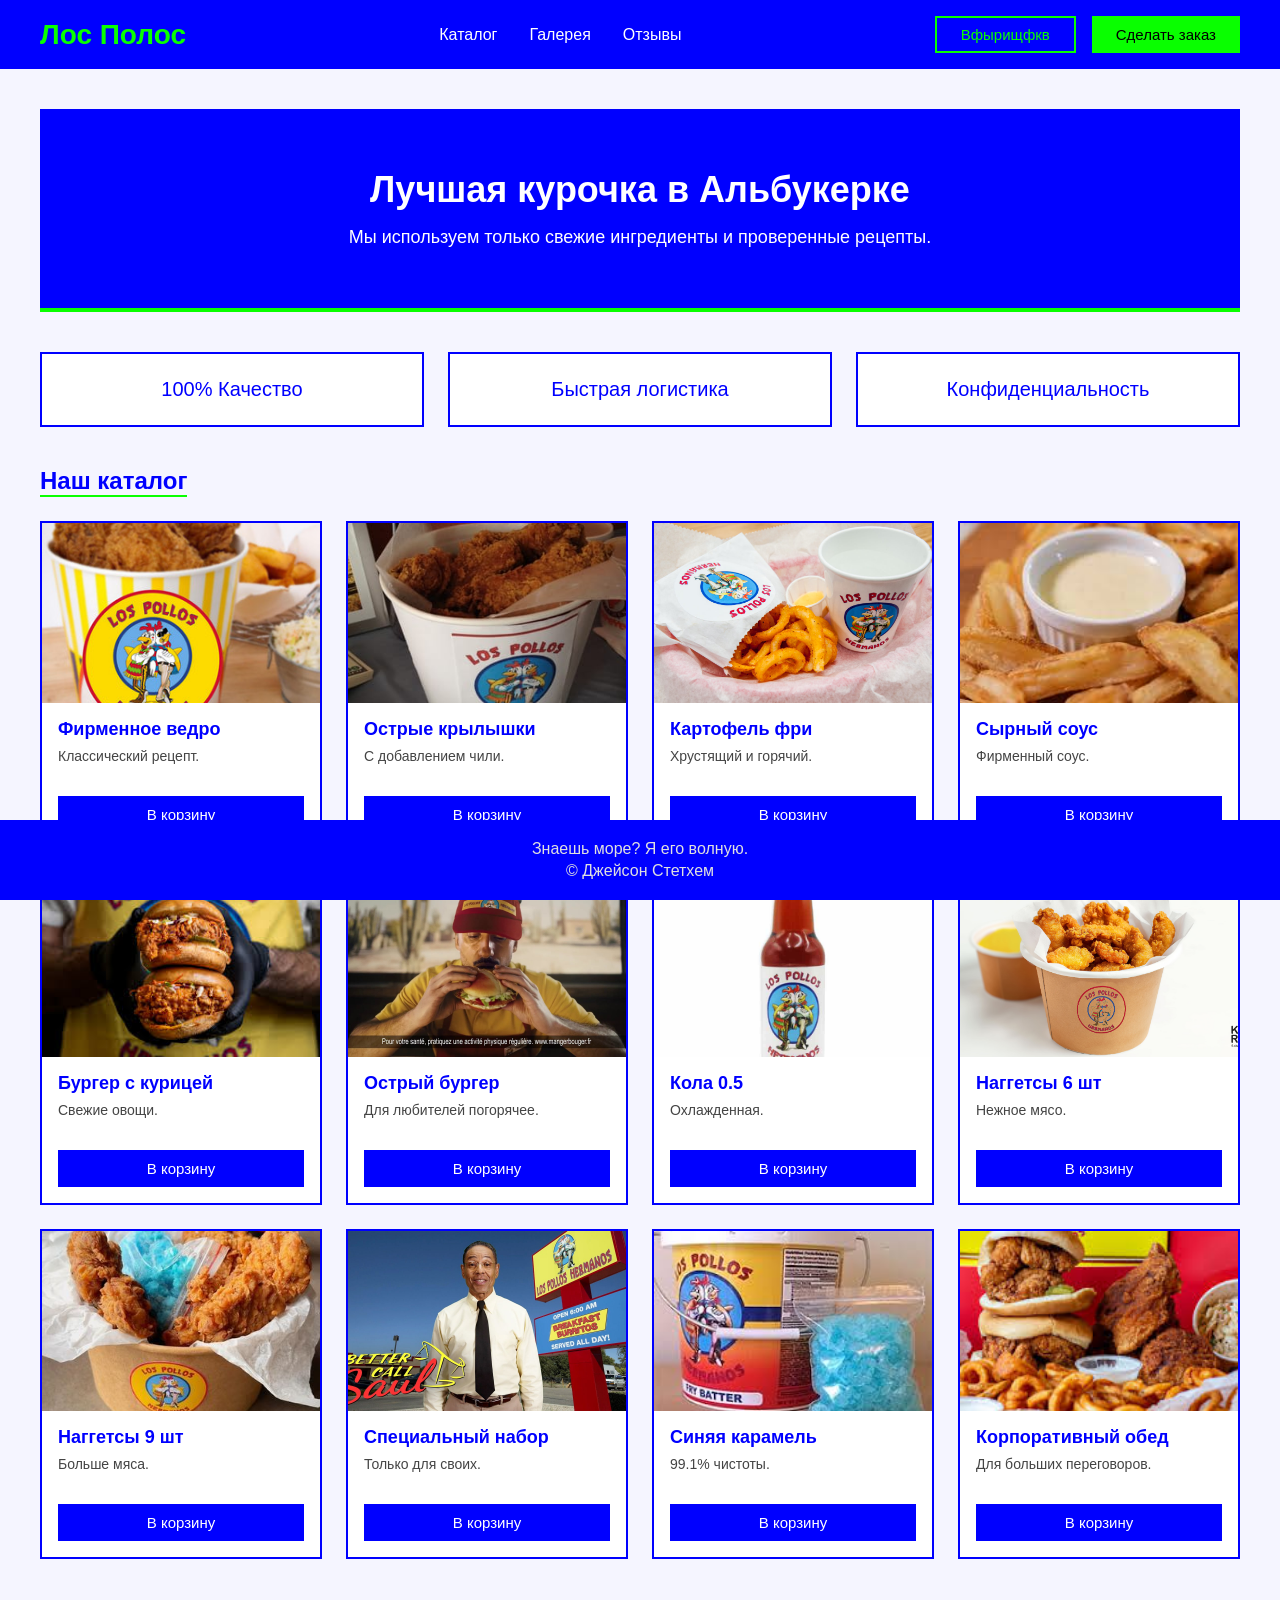
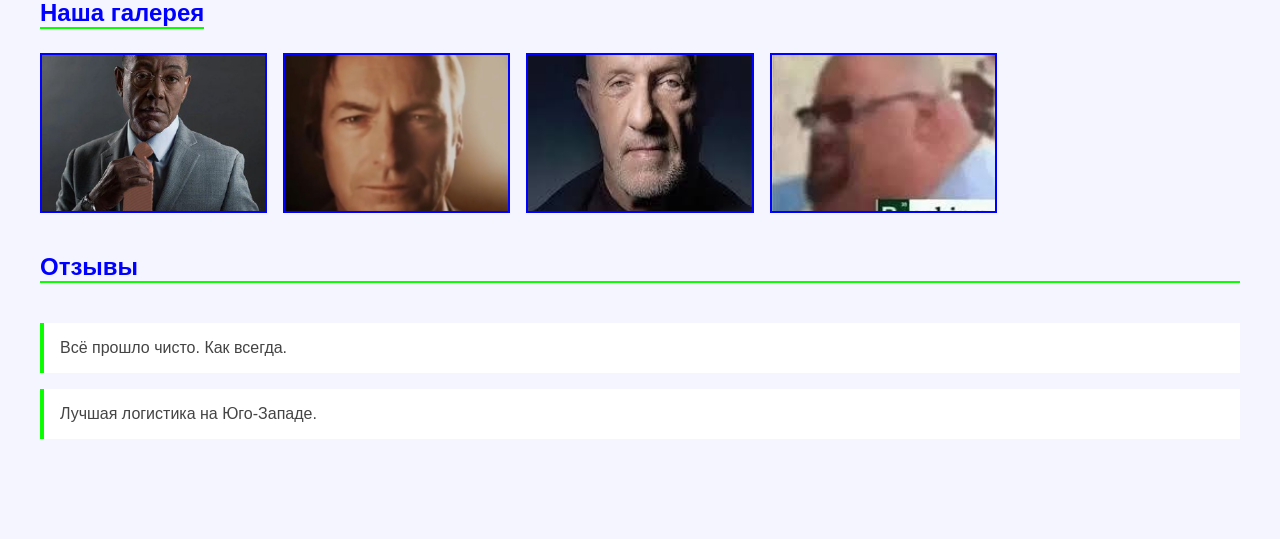
==== commit a385330a: "Publish" ====
--- a/index.html
+++ b/index.html
@@ -1,100 +1,175 @@
 <!DOCTYPE html>
 <html>
+
 <head>
-    <title>Катало</title>
+    <title>Лос Полос Херманос</title>
     <link rel="stylesheet" href="style.css">
 </head>
-<body>
+
+<body class="pageGrid">
+
     <header class="siteHeader">
         <div class="headerLogo">Лос Полос</div>
         <nav class="headerNav">
-            <a href="#" class="navLink">Меню</a>
-            <a href="#" class="navLink">Филиалы</a>
-            <a href="#" class="navLink">О нас</a>
-            <a href="#" class="navLink">Контакты</a>
+            <a href="#" class="navLink">Каталог</a>
+            <a href="#" class="navLink">Галерея</a>
+            <a href="#" class="navLink">Отзывы</a>
         </nav>
         <div class="headerActions">
-            <input type="search" class="searchInput" placeholder="Поиск по меню...">
-            <a href="AdminDashboard/index.html" class="buttonPrimary">Кабинет</a>
+            <a href="Dashboard/index.html" class="buttonSecondary">Вфырищфкв</a>
+            <button class="buttonPrimary">Сделать заказ</button>
         </div>
     </header>
 
-    <main class="mainContainer">
-        <div class="controlPanel">
-            <h1 class="panelTitle">Доступные партии</h1>
-            <div class="panelActions">
-                <button class="buttonSecondary">Сортировка</button>
-                <button class="buttonSecondary">Фильтры</button>
+    <main class="mainGrid">
+
+        <section class="heroBanner">
+            <h1 class="heroTitle">Лучшая курочка в Альбукерке</h1>
+            <p class="heroText">Мы используем только свежие ингредиенты и проверенные рецепты.</p>
+        </section>
+
+        <section class="featuresGrid">
+            <div class="featureItem">100% Качество</div>
+            <div class="featureItem">Быстрая логистика</div>
+            <div class="featureItem">Конфиденциальность</div>
+        </section>
+
+        <section class="catalogSection">
+            <h2 class="sectionTitle">Наш каталог</h2>
+            <div class="catalogGrid">
+                <article class="productCard">
+                    <img src="Food/Icon1.jpg" alt="Товар" class="productImage">
+                    <div class="productContent">
+                        <h3 class="productTitle">Фирменное ведро</h3>
+                        <p class="productDesc">Классический рецепт.</p>
+                    </div>
+                    <button class="buttonPrimary">В корзину</button>
+                </article>
+                
+                <article class="productCard">
+                    <img src="Food/Icon2.jpg" alt="Товар" class="productImage">
+                    <div class="productContent">
+                        <h3 class="productTitle">Острые крылышки</h3>
+                        <p class="productDesc">С добавлением чили.</p>
+                    </div>
+                    <button class="buttonPrimary">В корзину</button>
+                </article>
+
+                <article class="productCard">
+                    <img src="Food/Icon3.jpg" alt="Товар" class="productImage">
+                    <div class="productContent">
+                        <h3 class="productTitle">Картофель фри</h3>
+                        <p class="productDesc">Хрустящий и горячий.</p>
+                    </div>
+                    <button class="buttonPrimary">В корзину</button>
+                </article>
+
+                <article class="productCard">
+                    <img src="Food/Icon4.jpg" alt="Товар" class="productImage">
+                    <div class="productContent">
+                        <h3 class="productTitle">Сырный соус</h3>
+                        <p class="productDesc">Фирменный соус.</p>
+                    </div>
+                    <button class="buttonPrimary">В корзину</button>
+                </article>
+
+                <article class="productCard">
+                    <img src="Food/Icon5.jpg" alt="Товар" class="productImage">
+                    <div class="productContent">
+                        <h3 class="productTitle">Бургер с курицей</h3>
+                        <p class="productDesc">Свежие овощи.</p>
+                    </div>
+                    <button class="buttonPrimary">В корзину</button>
+                </article>
+
+                <article class="productCard">
+                    <img src="Food/Icon6.jpg" alt="Товар" class="productImage">
+                    <div class="productContent">
+                        <h3 class="productTitle">Острый бургер</h3>
+                        <p class="productDesc">Для любителей погорячее.</p>
+                    </div>
+                    <button class="buttonPrimary">В корзину</button>
+                </article>
+
+                <article class="productCard">
+                    <img src="Food/Icon7.jpg" alt="Товар" class="productImage">
+                    <div class="productContent">
+                        <h3 class="productTitle">Кола 0.5</h3>
+                        <p class="productDesc">Охлажденная.</p>
+                    </div>
+                    <button class="buttonPrimary">В корзину</button>
+                </article>
+
+                <article class="productCard">
+                    <img src="Food/Icon8.jpg" alt="Товар" class="productImage">
+                    <div class="productContent">
+                        <h3 class="productTitle">Наггетсы 6 шт</h3>
+                        <p class="productDesc">Нежное мясо.</p>
+                    </div>
+                    <button class="buttonPrimary">В корзину</button>
+                </article>
+
+                <article class="productCard">
+                    <img src="Food/Icon9.jpg" alt="Товар" class="productImage">
+                    <div class="productContent">
+                        <h3 class="productTitle">Наггетсы 9 шт</h3>
+                        <p class="productDesc">Больше мяса.</p>
+                    </div>
+                    <button class="buttonPrimary">В корзину</button>
+                </article>
+
+                <article class="productCard">
+                    <img src="Food/Icon10.jpg" alt="Товар" class="productImage">
+                    <div class="productContent">
+                        <h3 class="productTitle">Специальный набор</h3>
+                        <p class="productDesc">Только для своих.</p>
+                    </div>
+                    <button class="buttonPrimary">В корзину</button>
+                </article>
+
+                <article class="productCard">
+                    <img src="Food/Icon11.jpg" alt="Товар" class="productImage">
+                    <div class="productContent">
+                        <h3 class="productTitle">Синяя карамель</h3>
+                        <p class="productDesc">99.1% чистоты.</p>
+                    </div>
+                    <button class="buttonPrimary">В корзину</button>
+                </article>
+
+                <article class="productCard">
+                    <img src="Food/Icon12.jpg" alt="Товар" class="productImage">
+                    <div class="productContent">
+                        <h3 class="productTitle">Корпоративный обед</h3>
+                        <p class="productDesc">Для больших переговоров.</p>
+                    </div>
+                    <button class="buttonPrimary">В корзину</button>
+                </article>
             </div>
-        </div>
+        </section>
 
-        <div class="cardGrid">
-            <article class="productCard">
-                <div class="cardTop">
-                    <img src="Icon1.jpg" alt="Товар" class="productImage">
-                    <div class="productRating">★ 4.9</div>
-                </div>
-                <div class="cardMiddle">
-                    <h2 class="productTitle">Фирменное ведро</h2>
-                    <p class="productDesc">Классический рецепт обжарки. 12 кусков.</p>
-                    <div class="productMeta">
-                        <span class="metaItem">Вес: 1.2 кг</span>
-                        <span class="metaItem">В наличии</span>
-                    </div>
-                </div>
-                <div class="cardBottom">
-                    <div class="productPrice">890 ₽</div>
-                    <div class="cardActions">
-                        <button class="buttonSecondary">Детали</button>
-                        <button class="buttonPrimary">В заказ</button>
-                    </div>
-                </div>
-            </article>
+        <section class="gallerySection">
+            <h2 class="sectionTitle">Наша галерея</h2>
+            <div class="galleryGrid">
+                <img src="Icon1.jpg" alt="Фото 1" class="galleryImage">
+                <img src="Icon2.jpg" alt="Фото 2" class="galleryImage">
+                <img src="Icon3.jpg" alt="Фото 3" class="galleryImage">
+                <img src="Icon4.jpg" alt="Фото 4" class="galleryImage">
+            </div>
+        </section>
 
-            <article class="productCard">
-                <div class="cardTop">
-                    <img src="Icon2.jpg" alt="Товар" class="productImage">
-                    <div class="productRating">★ 5.0</div>
-                </div>
-                <div class="cardMiddle">
-                    <h2 class="productTitle">Специальный набор</h2>
-                    <p class="productDesc">Для выездных мероприятий в пустыне.</p>
-                    <div class="productMeta">
-                        <span class="metaItem">Вес: 15 кг</span>
-                        <span class="metaItem">Под заказ</span>
-                    </div>
-                </div>
-                <div class="cardBottom">
-                    <div class="productPrice">4200 ₽</div>
-                    <div class="cardActions">
-                        <button class="buttonSecondary">Детали</button>
-                        <button class="buttonPrimary">В заказ</button>
-                    </div>
-                </div>
-            </article>
+        <section class="reviewsGrid">
+            <h2 class="sectionTitle">Отзывы</h2>
+            <div class="reviewItem">Всё прошло чисто. Как всегда.</div>
+            <div class="reviewItem">Лучшая логистика на Юго-Западе.</div>
+        </section>
 
-            <article class="productCard">
-                <div class="cardTop">
-                    <img src="Icon3.jpg" alt="Товар" class="productImage">
-                    <div class="productRating">★ 5.0</div>
-                </div>
-                <div class="cardMiddle">
-                    <h2 class="productTitle">Синяя Карамель</h2>
-                    <p class="productDesc">Чистота 99.1%. Остерегайтесь подделок.</p>
-                    <div class="productMeta">
-                        <span class="metaItem">Спецпредложение</span>
-                        <span class="metaItem">Ограничено</span>
-                    </div>
-                </div>
-                <div class="cardBottom">
-                    <div class="productPrice">По запросу</div>
-                    <div class="cardActions">
-                        <button class="buttonSecondary">Детали</button>
-                        <button class="buttonPrimary">В заказ</button>
-                    </div>
-                </div>
-            </article>
-        </div>
     </main>
+
+    <footer class="siteFooter">
+        <p>Знаешь море? Я его волную.</p>
+        <p>© Джейсон Стетхем</p>
+    </footer>
+
 </body>
+
 </html>
--- a/style.css
+++ b/style.css
@@ -5,119 +5,155 @@
     background: #f5f5ff;
 }
 
+.pageGrid {
+    display: grid;
+    grid-template-rows: auto 1fr auto;
+    min-height: 100vh;
+}
+
 .siteHeader {
     display: flex;
     justify-content: space-between;
     align-items: center;
     background: #0000ff;
     padding: 16px 40px;
-    box-sizing: border-box;
-    width: 100%;
 }
 
 .headerLogo {
     color: #09ff00;
     font-size: 28px;
     font-weight: 700;
-    letter-spacing: 1px;
 }
 
 .headerNav {
     display: flex;
     gap: 32px;
+}
+
+.headerActions {
+    display: flex;
+    gap: 16px;
     align-items: center;
+}
+
+.buttonSecondary {
+    background: transparent;
+    color: #09ff00;
+    border: 2px solid #09ff00;
+    padding: 8px 24px;
+    font-family: Impact, Haettenschweiler, 'Arial Narrow Bold', sans-serif;
+    font-size: 15px;
+    text-decoration: none;
+    cursor: pointer;
+    transition: 0.2s;
+    display: inline-block;
+    box-sizing: border-box;
+}
+
+.buttonSecondary:hover {
+    background: #09ff00;
+    color: #000;
 }
 
 .navLink {
     color: #fff;
     text-decoration: none;
     font-size: 16px;
-    letter-spacing: 0.5px;
-    transition: color 0.2s;
+    transition: 0.2s;
 }
 
 .navLink:hover {
     color: #09ff00;
 }
 
-.headerActions {
-    display: flex;
-    gap: 16px;
-    align-items: center;
-}
-
-.searchInput {
-    padding: 8px 16px;
-    border: 2px solid #09ff00;
-    font-family: 'Arial Narrow Bold', sans-serif;
-    font-size: 14px;
-    outline: none;
-}
-
-.mainContainer {
-    padding: 40px;
-}
-
-.controlPanel {
-    display: flex;
-    justify-content: space-between;
-    align-items: center;
-    background: #fff;
-    border: 2px solid #0000ff;
-    padding: 16px 24px;
-    margin-bottom: 32px;
-}
-
-.panelTitle {
-    font-size: 24px;
-    margin: 0;
-    color: #0000ff;
-}
-
-.panelActions {
-    display: flex;
-    gap: 12px;
-    align-items: center;
-}
-
-.cardGrid {
-    display: flex;
-    flex-wrap: wrap;
-    gap: 24px;
-}
-
-.productCard {
-    background: #fff;
-    border: 2px solid #0000ff;
-    width: 320px;
-    display: flex;
-    flex-direction: column;
-    box-sizing: border-box;
-}
-
-.cardTop {
-    position: relative;
-    display: flex;
-}
-
-.productImage {
-    width: 100%;
-    height: 200px;
-    object-fit: cover;
-}
-
-.productRating {
-    position: absolute;
-    top: 12px;
-    right: 12px;
+.buttonPrimary {
     background: #09ff00;
     color: #000;
-    padding: 4px 12px;
-    font-size: 14px;
-    font-weight: 700;
-}
-
-.cardMiddle {
+    border: none;
+    padding: 10px 24px;
+    font-family: Impact, Haettenschweiler, 'Arial Narrow Bold', sans-serif;
+    font-size: 15px;
+    cursor: pointer;
+    transition: 0.2s;
+}
+
+.buttonPrimary:hover {
+    background: #fff;
+    color: #0000ff;
+}
+
+.mainGrid {
+    display: grid;
+    gap: 40px;
+    padding: 40px 40px 100px;
+    max-width: 1400px;
+    margin: 0 auto;
+    width: 100%;
+    box-sizing: border-box;
+}
+
+.heroBanner {
+    background: #0000ff;
+    color: #fff;
+    padding: 60px 40px;
+    text-align: center;
+    border-bottom: 4px solid #09ff00;
+}
+
+.heroTitle {
+    font-size: 36px;
+    margin: 0 0 16px;
+}
+
+.heroText {
+    font-family: 'Arial Narrow Bold', sans-serif;
+    font-size: 18px;
+    margin: 0;
+}
+
+.featuresGrid {
+    display: grid;
+    grid-template-columns: repeat(3, 1fr);
+    gap: 24px;
+}
+
+.featureItem {
+    background: #fff;
+    border: 2px solid #0000ff;
+    padding: 24px;
+    text-align: center;
+    font-size: 20px;
+    color: #0000ff;
+}
+
+.sectionTitle {
+    font-size: 24px;
+    color: #0000ff;
+    margin: 0 0 24px;
+    border-bottom: 2px solid #09ff00;
+    display: inline-block;
+}
+
+.catalogGrid {
+    display: grid;
+    grid-template-columns: repeat(4, 1fr);
+    gap: 24px;
+}
+
+.productCard {
+    background: #fff;
+    border: 2px solid #0000ff;
+    display: flex;
+    flex-direction: column;
+}
+
+.productImage {
+    width: 100%;
+    height: 180px;
+    object-fit: cover;
+}
+
+.productContent {
     padding: 16px;
     display: flex;
     flex-direction: column;
@@ -125,74 +161,69 @@
 }
 
 .productTitle {
-    font-size: 20px;
+    font-size: 18px;
+    color: #0000ff;
     margin: 0 0 8px;
-    color: #0000ff;
 }
 
 .productDesc {
     font-family: 'Arial Narrow Bold', sans-serif;
     font-size: 14px;
-    line-height: 1.5;
     color: #444;
-    margin: 0 0 16px;
-    flex-grow: 1;
-}
-
-.productMeta {
-    display: flex;
-    justify-content: space-between;
+    margin: 0;
+}
+
+.productCard .buttonPrimary {
+    margin: 16px;
+    background: #0000ff;
+    color: #fff;
+}
+
+.productCard .buttonPrimary:hover {
+    background: #09ff00;
+    color: #000;
+}
+
+.galleryGrid {
+    display: grid;
+    grid-template-columns: repeat(5, 1fr);
+    gap: 16px;
+}
+
+.galleryImage {
+    width: 100%;
+    height: 160px;
+    object-fit: cover;
+    border: 2px solid #0000ff;
+    box-sizing: border-box;
+}
+
+.reviewsGrid {
+    display: grid;
+    gap: 16px;
+}
+
+.reviewItem {
+    background: #fff;
+    border-left: 4px solid #09ff00;
+    padding: 16px;
     font-family: 'Arial Narrow Bold', sans-serif;
-    font-size: 12px;
-    color: #888;
-}
-
-.cardBottom {
+    color: #444;
+}
+
+.siteFooter {
+    position: fixed;
+    bottom: 0;
+    left: 0;
+    width: 100%;
+    background: #0000ff;
+    color: #e0e0e0;
+    text-align: center;
     padding: 16px;
-    border-top: 1px solid #e0e0e0;
-    display: flex;
-    justify-content: space-between;
-    align-items: center;
-}
-
-.productPrice {
-    font-size: 24px;
-    color: #0000ff;
-}
-
-.cardActions {
-    display: flex;
-    gap: 8px;
-}
-
-.buttonPrimary, .buttonSecondary {
-    border: 2px solid #0000ff;
-    padding: 8px 16px;
-    font-family: Impact, Haettenschweiler, 'Arial Narrow Bold', sans-serif;
-    font-size: 14px;
-    text-decoration: none;
-    cursor: pointer;
-    transition: 0.2s;
-    display: inline-block;
-}
-
-.buttonPrimary {
-    background: #0000ff;
-    color: #fff;
-}
-
-.buttonPrimary:hover {
-    background: #09ff00;
-    border-color: #09ff00;
-    color: #000;
-}
-
-.buttonSecondary {
-    background: #fff;
-    color: #0000ff;
-}
-
-.buttonSecondary:hover {
-    background: #0000ff;
-    color: #fff;
+    box-sizing: border-box;
+    z-index: 100;
+}
+
+.siteFooter p {
+    margin: 4px 0;
 }
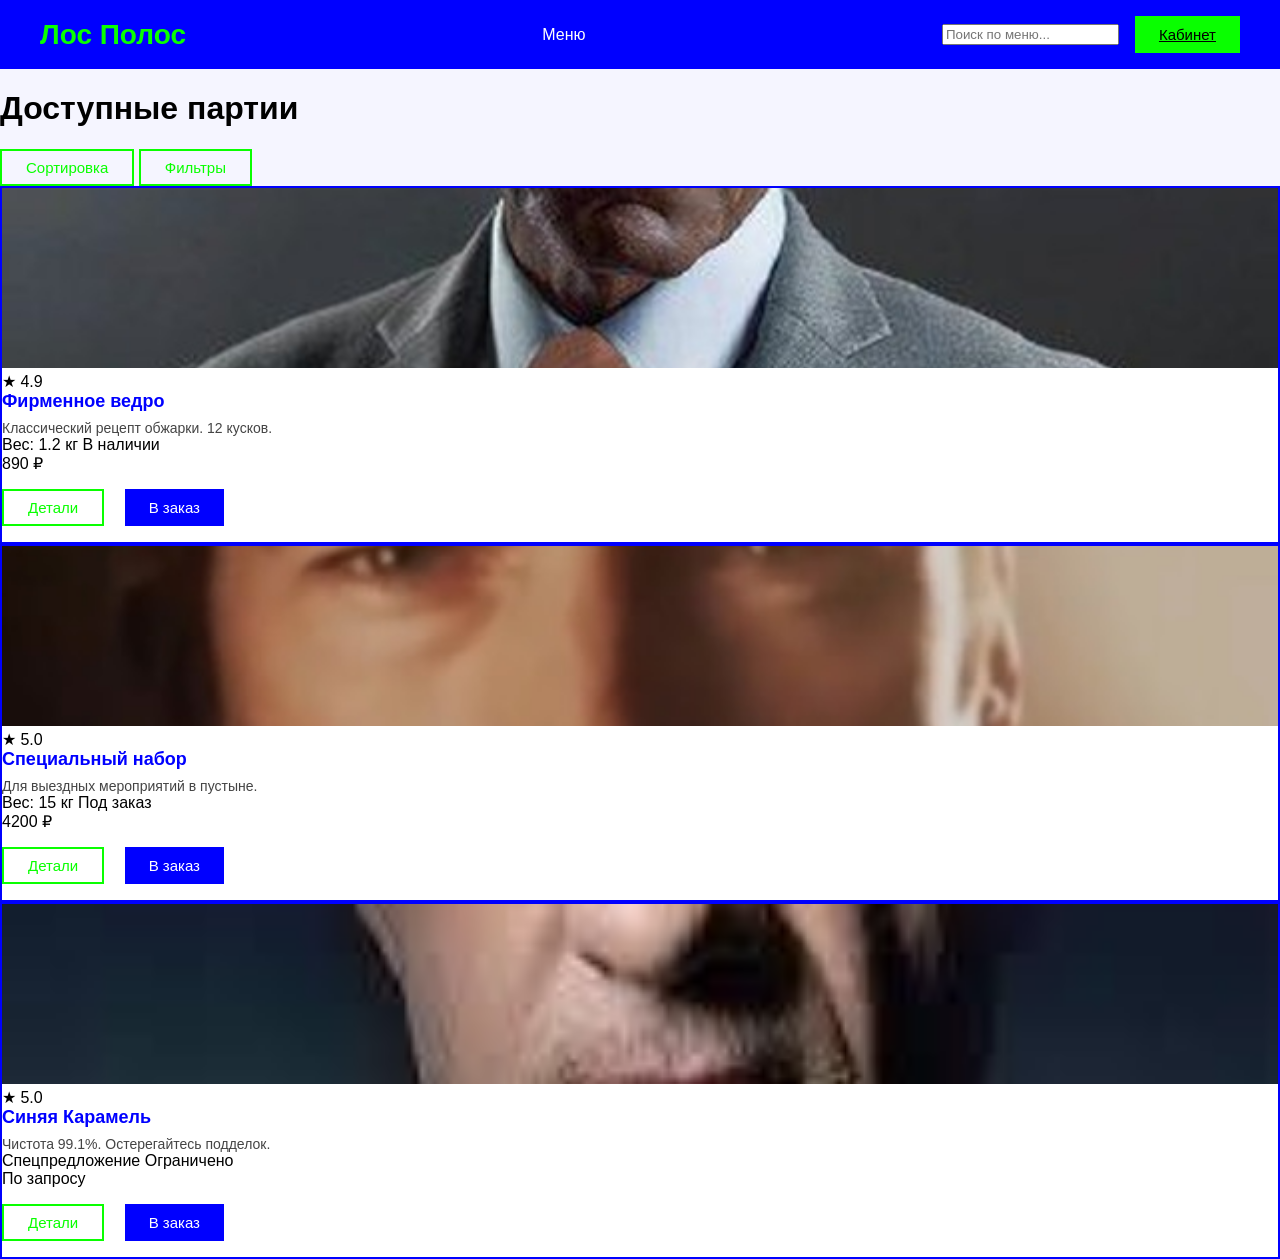
==== commit 62d1fd08: "Links" ====
--- a/index.html
+++ b/index.html
@@ -1,175 +1,97 @@
 <!DOCTYPE html>
 <html>
-
 <head>
-    <title>Лос Полос Херманос</title>
+    <title>Катало</title>
     <link rel="stylesheet" href="style.css">
 </head>
-
-<body class="pageGrid">
-
+<body>
     <header class="siteHeader">
         <div class="headerLogo">Лос Полос</div>
         <nav class="headerNav">
-            <a href="#" class="navLink">Каталог</a>
-            <a href="#" class="navLink">Галерея</a>
-            <a href="#" class="navLink">Отзывы</a>
+            <a href="#menuBlock" class="navLink">Меню</a>
         </nav>
         <div class="headerActions">
-            <a href="Dashboard/index.html" class="buttonSecondary">Вфырищфкв</a>
-            <button class="buttonPrimary">Сделать заказ</button>
+            <input type="search" class="searchInput" placeholder="Поиск по меню...">
+            <a href="AdminDashboard/index.html" class="buttonPrimary">Кабинет</a>
         </div>
     </header>
 
-    <main class="mainGrid">
+    <main class="mainContainer">
+        <div class="controlPanel">
+            <h1 class="panelTitle">Доступные партии</h1>
+            <div class="panelActions">
+                <button class="buttonSecondary">Сортировка</button>
+                <button class="buttonSecondary">Фильтры</button>
+            </div>
+        </div>
 
-        <section class="heroBanner">
-            <h1 class="heroTitle">Лучшая курочка в Альбукерке</h1>
-            <p class="heroText">Мы используем только свежие ингредиенты и проверенные рецепты.</p>
-        </section>
+        <div class="cardGrid">
+            <article class="productCard">
+                <div class="cardTop">
+                    <img src="Icon1.jpg" alt="Товар" class="productImage">
+                    <div class="productRating">★ 4.9</div>
+                </div>
+                <div class="cardMiddle">
+                    <h2 class="productTitle">Фирменное ведро</h2>
+                    <p class="productDesc">Классический рецепт обжарки. 12 кусков.</p>
+                    <div class="productMeta">
+                        <span class="metaItem">Вес: 1.2 кг</span>
+                        <span class="metaItem">В наличии</span>
+                    </div>
+                </div>
+                <div class="cardBottom">
+                    <div class="productPrice">890 ₽</div>
+                    <div class="cardActions">
+                        <button class="buttonSecondary">Детали</button>
+                        <button class="buttonPrimary">В заказ</button>
+                    </div>
+                </div>
+            </article>
 
-        <section class="featuresGrid">
-            <div class="featureItem">100% Качество</div>
-            <div class="featureItem">Быстрая логистика</div>
-            <div class="featureItem">Конфиденциальность</div>
-        </section>
+            <article class="productCard">
+                <div class="cardTop">
+                    <img src="Icon2.jpg" alt="Товар" class="productImage">
+                    <div class="productRating">★ 5.0</div>
+                </div>
+                <div class="cardMiddle">
+                    <h2 class="productTitle">Специальный набор</h2>
+                    <p class="productDesc">Для выездных мероприятий в пустыне.</p>
+                    <div class="productMeta">
+                        <span class="metaItem">Вес: 15 кг</span>
+                        <span class="metaItem">Под заказ</span>
+                    </div>
+                </div>
+                <div class="cardBottom">
+                    <div class="productPrice">4200 ₽</div>
+                    <div class="cardActions">
+                        <button class="buttonSecondary">Детали</button>
+                        <button class="buttonPrimary">В заказ</button>
+                    </div>
+                </div>
+            </article>
 
-        <section class="catalogSection">
-            <h2 class="sectionTitle">Наш каталог</h2>
-            <div class="catalogGrid">
-                <article class="productCard">
-                    <img src="Food/Icon1.jpg" alt="Товар" class="productImage">
-                    <div class="productContent">
-                        <h3 class="productTitle">Фирменное ведро</h3>
-                        <p class="productDesc">Классический рецепт.</p>
+            <article class="productCard">
+                <div class="cardTop">
+                    <img src="Icon3.jpg" alt="Товар" class="productImage">
+                    <div class="productRating">★ 5.0</div>
+                </div>
+                <div class="cardMiddle">
+                    <h2 class="productTitle">Синяя Карамель</h2>
+                    <p class="productDesc">Чистота 99.1%. Остерегайтесь подделок.</p>
+                    <div class="productMeta">
+                        <span class="metaItem">Спецпредложение</span>
+                        <span class="metaItem">Ограничено</span>
                     </div>
-                    <button class="buttonPrimary">В корзину</button>
-                </article>
-                
-                <article class="productCard">
-                    <img src="Food/Icon2.jpg" alt="Товар" class="productImage">
-                    <div class="productContent">
-                        <h3 class="productTitle">Острые крылышки</h3>
-                        <p class="productDesc">С добавлением чили.</p>
+                </div>
+                <div class="cardBottom">
+                    <div class="productPrice">По запросу</div>
+                    <div class="cardActions">
+                        <button class="buttonSecondary">Детали</button>
+                        <button class="buttonPrimary">В заказ</button>
                     </div>
-                    <button class="buttonPrimary">В корзину</button>
-                </article>
-
-                <article class="productCard">
-                    <img src="Food/Icon3.jpg" alt="Товар" class="productImage">
-                    <div class="productContent">
-                        <h3 class="productTitle">Картофель фри</h3>
-                        <p class="productDesc">Хрустящий и горячий.</p>
-                    </div>
-                    <button class="buttonPrimary">В корзину</button>
-                </article>
-
-                <article class="productCard">
-                    <img src="Food/Icon4.jpg" alt="Товар" class="productImage">
-                    <div class="productContent">
-                        <h3 class="productTitle">Сырный соус</h3>
-                        <p class="productDesc">Фирменный соус.</p>
-                    </div>
-                    <button class="buttonPrimary">В корзину</button>
-                </article>
-
-                <article class="productCard">
-                    <img src="Food/Icon5.jpg" alt="Товар" class="productImage">
-                    <div class="productContent">
-                        <h3 class="productTitle">Бургер с курицей</h3>
-                        <p class="productDesc">Свежие овощи.</p>
-                    </div>
-                    <button class="buttonPrimary">В корзину</button>
-                </article>
-
-                <article class="productCard">
-                    <img src="Food/Icon6.jpg" alt="Товар" class="productImage">
-                    <div class="productContent">
-                        <h3 class="productTitle">Острый бургер</h3>
-                        <p class="productDesc">Для любителей погорячее.</p>
-                    </div>
-                    <button class="buttonPrimary">В корзину</button>
-                </article>
-
-                <article class="productCard">
-                    <img src="Food/Icon7.jpg" alt="Товар" class="productImage">
-                    <div class="productContent">
-                        <h3 class="productTitle">Кола 0.5</h3>
-                        <p class="productDesc">Охлажденная.</p>
-                    </div>
-                    <button class="buttonPrimary">В корзину</button>
-                </article>
-
-                <article class="productCard">
-                    <img src="Food/Icon8.jpg" alt="Товар" class="productImage">
-                    <div class="productContent">
-                        <h3 class="productTitle">Наггетсы 6 шт</h3>
-                        <p class="productDesc">Нежное мясо.</p>
-                    </div>
-                    <button class="buttonPrimary">В корзину</button>
-                </article>
-
-                <article class="productCard">
-                    <img src="Food/Icon9.jpg" alt="Товар" class="productImage">
-                    <div class="productContent">
-                        <h3 class="productTitle">Наггетсы 9 шт</h3>
-                        <p class="productDesc">Больше мяса.</p>
-                    </div>
-                    <button class="buttonPrimary">В корзину</button>
-                </article>
-
-                <article class="productCard">
-                    <img src="Food/Icon10.jpg" alt="Товар" class="productImage">
-                    <div class="productContent">
-                        <h3 class="productTitle">Специальный набор</h3>
-                        <p class="productDesc">Только для своих.</p>
-                    </div>
-                    <button class="buttonPrimary">В корзину</button>
-                </article>
-
-                <article class="productCard">
-                    <img src="Food/Icon11.jpg" alt="Товар" class="productImage">
-                    <div class="productContent">
-                        <h3 class="productTitle">Синяя карамель</h3>
-                        <p class="productDesc">99.1% чистоты.</p>
-                    </div>
-                    <button class="buttonPrimary">В корзину</button>
-                </article>
-
-                <article class="productCard">
-                    <img src="Food/Icon12.jpg" alt="Товар" class="productImage">
-                    <div class="productContent">
-                        <h3 class="productTitle">Корпоративный обед</h3>
-                        <p class="productDesc">Для больших переговоров.</p>
-                    </div>
-                    <button class="buttonPrimary">В корзину</button>
-                </article>
-            </div>
-        </section>
-
-        <section class="gallerySection">
-            <h2 class="sectionTitle">Наша галерея</h2>
-            <div class="galleryGrid">
-                <img src="Icon1.jpg" alt="Фото 1" class="galleryImage">
-                <img src="Icon2.jpg" alt="Фото 2" class="galleryImage">
-                <img src="Icon3.jpg" alt="Фото 3" class="galleryImage">
-                <img src="Icon4.jpg" alt="Фото 4" class="galleryImage">
-            </div>
-        </section>
-
-        <section class="reviewsGrid">
-            <h2 class="sectionTitle">Отзывы</h2>
-            <div class="reviewItem">Всё прошло чисто. Как всегда.</div>
-            <div class="reviewItem">Лучшая логистика на Юго-Западе.</div>
-        </section>
-
+                </div>
+            </article>
+        </div>
     </main>
-
-    <footer class="siteFooter">
-        <p>Знаешь море? Я его волную.</p>
-        <p>© Джейсон Стетхем</p>
-    </footer>
-
 </body>
-
 </html>
--- a/style.css
+++ b/style.css
@@ -3,6 +3,7 @@
     margin: 0;
     padding: 0;
     background: #f5f5ff;
+    scroll-behavior: smooth;
 }
 
 .pageGrid {
